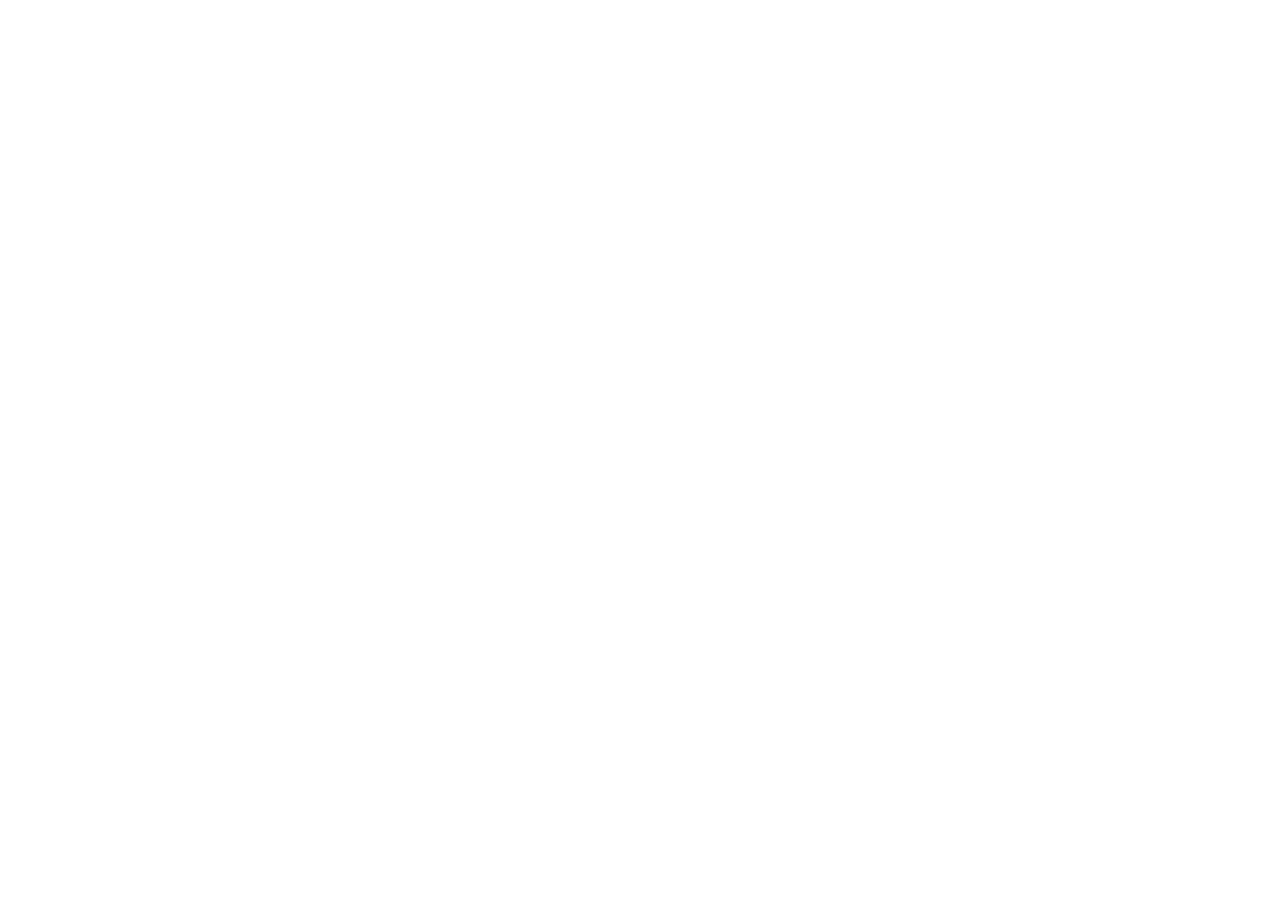
==== index.html @ 95b71cb9 "图标" ====
<!DOCTYPE html>
<html lang="en">
<head>
    <meta charset="UTF-8">
    <meta name="viewport" content="width=device-width, initial-scale=1.0">
    <meta http-equiv="X-UA-Compatible" content="ie=edge">
    <title>myPersonalWebsite</title>
    <link rel="shortcut icon" href="img/logo.png" type="image/x-icon">
</head>
<body>
    <div id="wrapper">
        <div class="header">

        </div>
        <div class="content">

        </div>
    </div>
</body>
</html>
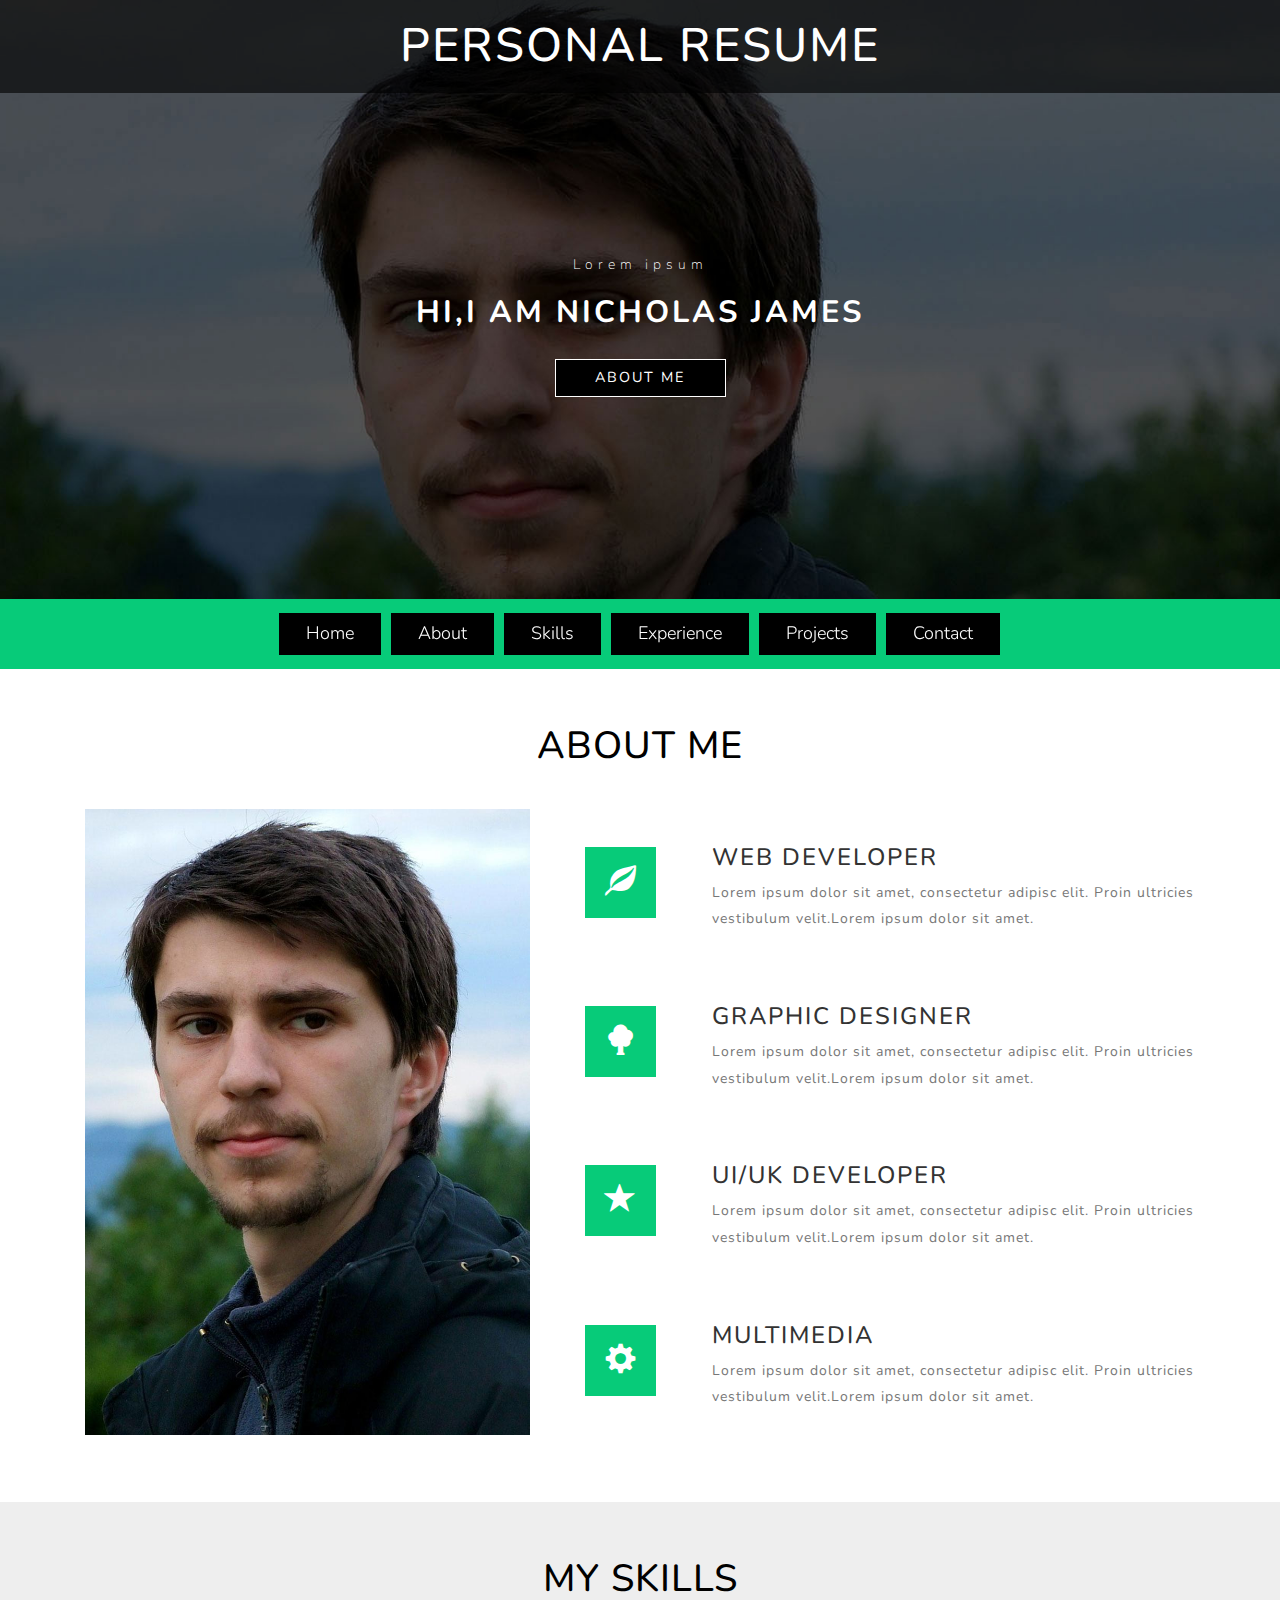
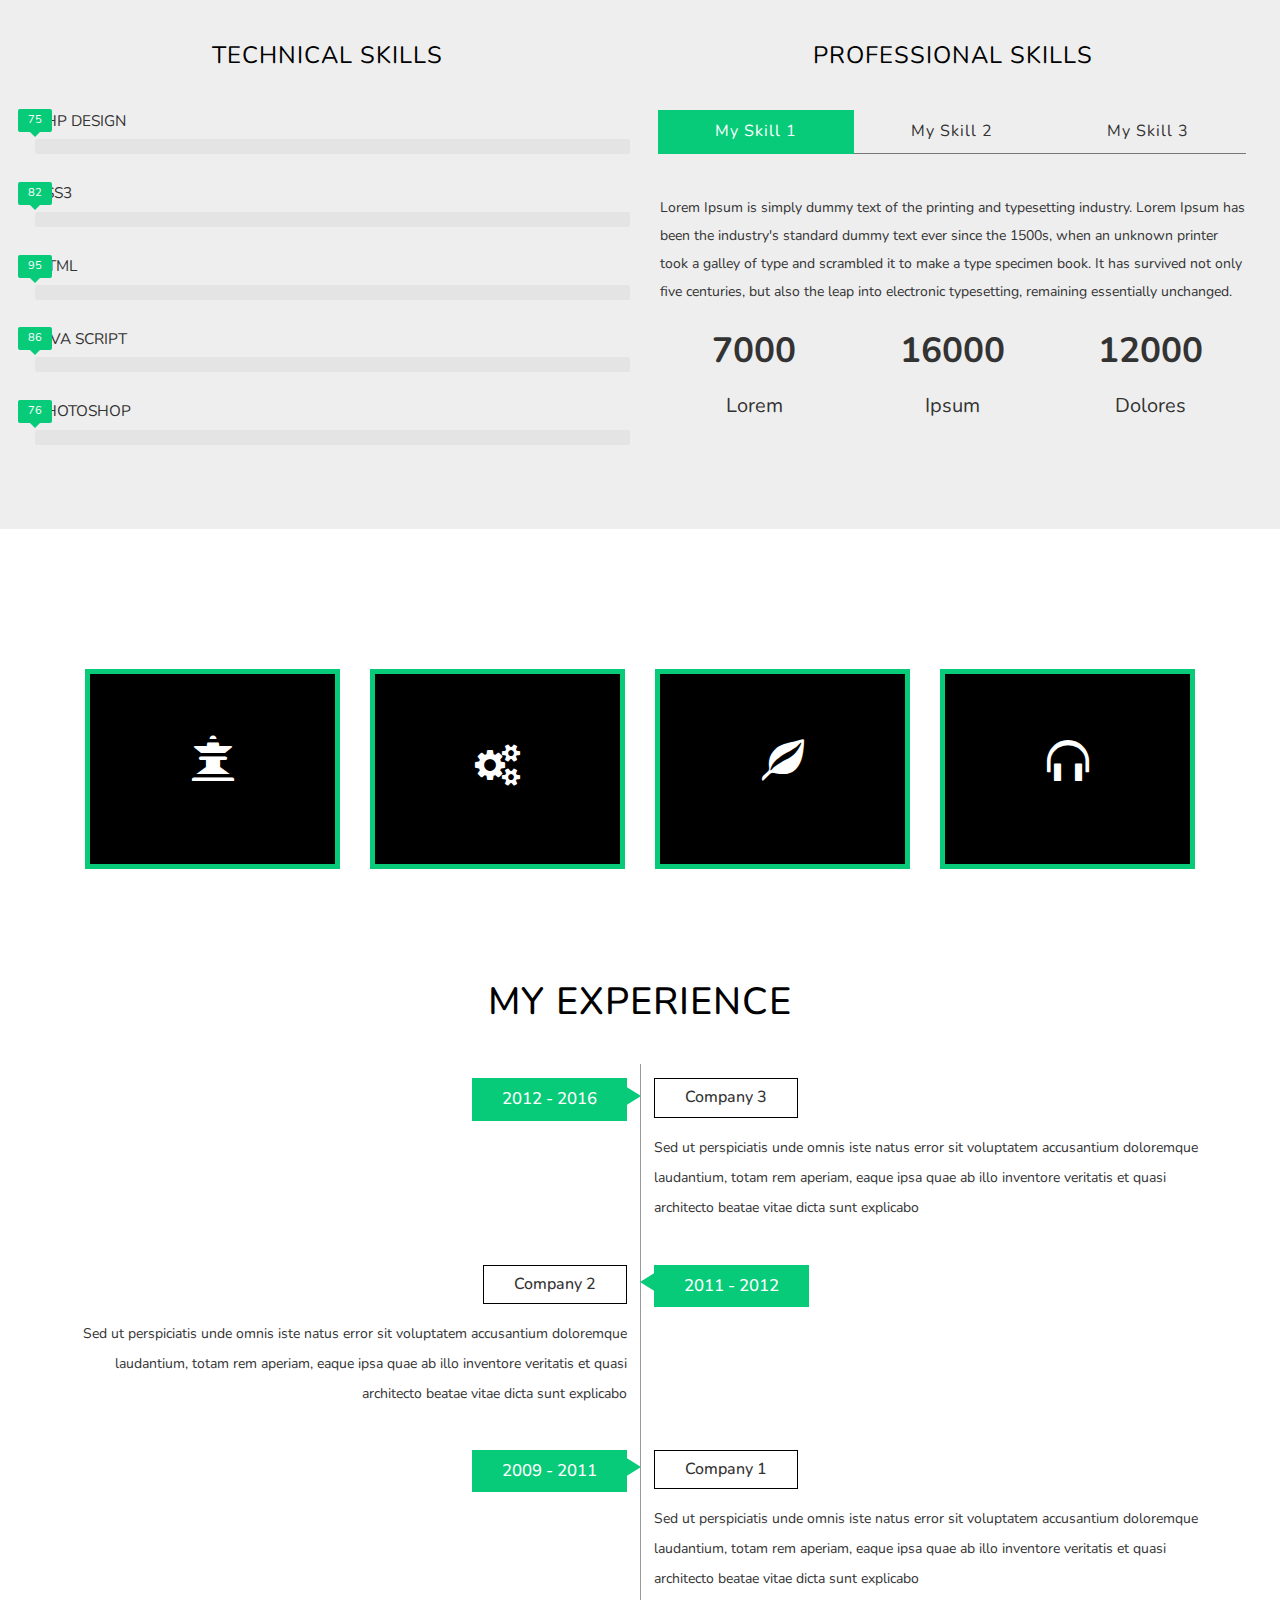
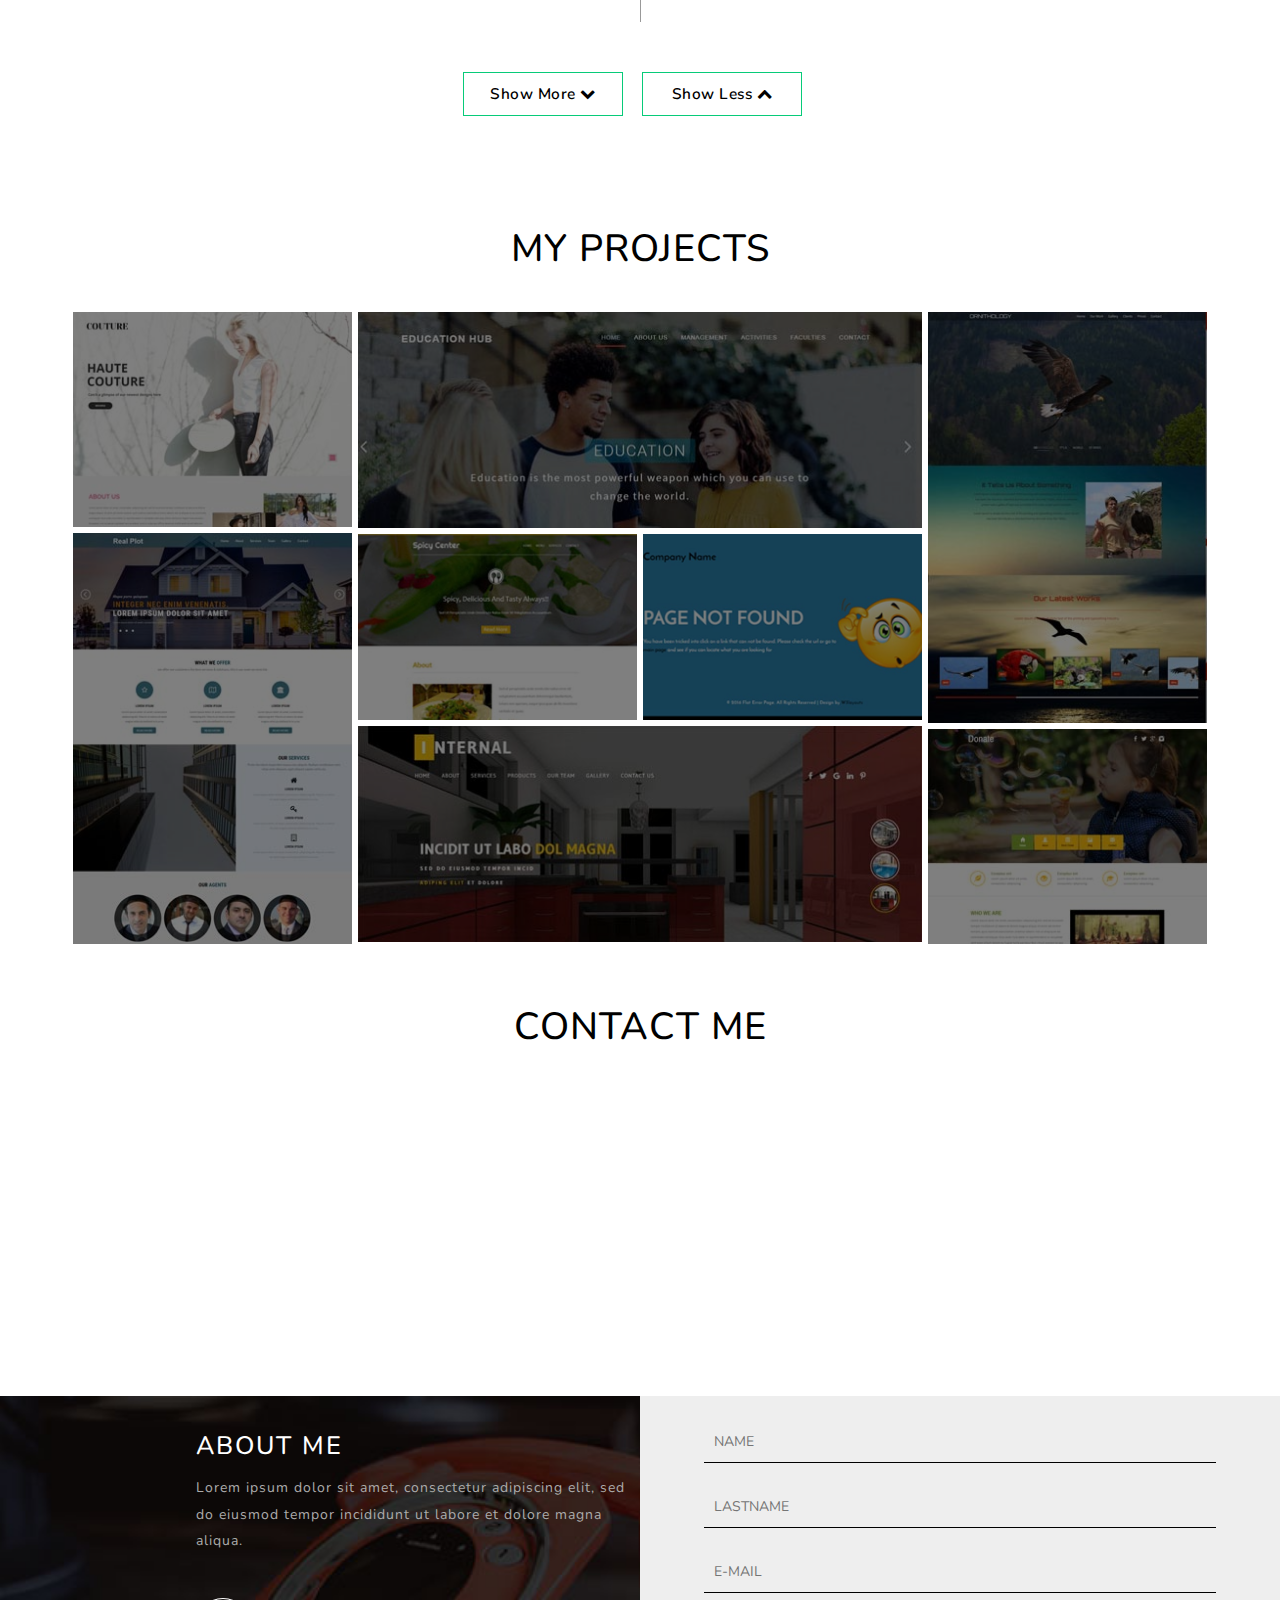
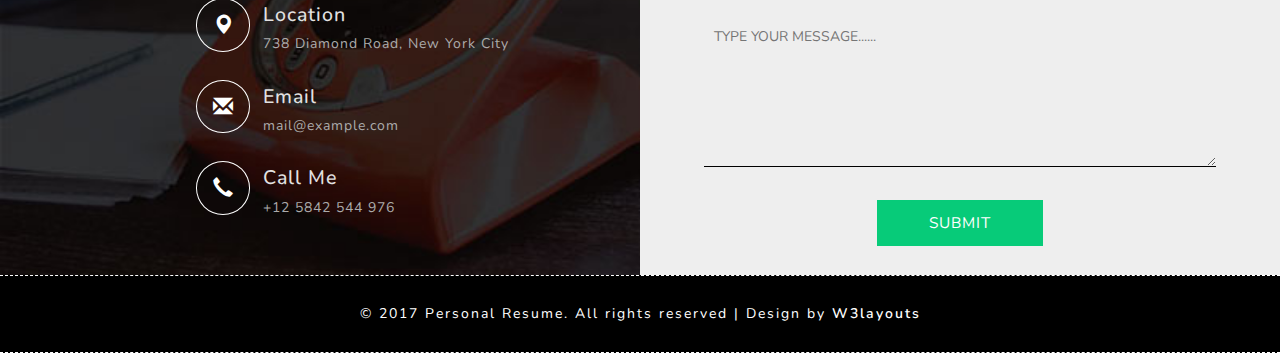
==== commit 74f74f30: "模板" ====
--- a/index.html
+++ b/index.html
@@ -1,20 +1,617 @@
-<!DOCTYPE html>
-<html lang="en">
-<head>
-    <meta charset="UTF-8">
-    <meta name="viewport" content="width=device-width, initial-scale=1.0">
-    <meta http-equiv="X-UA-Compatible" content="ie=edge">
-    <title>myPersonalWebsite</title>
-    <link rel="shortcut icon" href="img/logo.png" type="image/x-icon">
-</head>
-<body>
-    <div id="wrapper">
-        <div class="header">
-
-        </div>
-        <div class="content">
-
-        </div>
-    </div>
-</body>
-</html>
+<!--
+Author: W3layouts
+Author URL: http://w3layouts.com
+License: Creative Commons Attribution 3.0 Unported
+License URL: http://creativecommons.org/licenses/by/3.0/
+-->
+
+<!DOCTYPE html>
+<html lang="en">
+<head>
+
+<title>Personal Resume a Personal Category Bootstrap Responsive Website Template | Home :: w3layouts</title>
+
+<!-- meta-tags -->
+<meta name="viewport" content="width=device-width, initial-scale=1">
+<meta http-equiv="Content-Type" content="text/html; charset=utf-8" />
+<meta name="keywords" content="Personal Resume a Responsive Web Template, Bootstrap Web Templates, Flat Web Templates, Android Compatible Web Template, Smartphone Compatible Web Template, Free Web Designs for Nokia, Samsung, LG, Sony Ericsson, Motorola Web Design" />
+<script type="application/x-javascript"> addEventListener("load", function() { setTimeout(hideURLbar, 0); }, false); function hideURLbar(){ window.scrollTo(0,1); } </script>
+<!-- //meta-tags -->
+
+<!-- Custom-Files -->
+<link rel="stylesheet" href="css/bootstrap.css"> <!-- Bootstrap-Core-CSS -->
+<link rel="stylesheet" href="css/style.css" type="text/css" media="all" /> <!-- Style-CSS --> 
+<link href="css/font-awesome.css" rel="stylesheet"> <!-- Font-Awesome-Icons-CSS -->	
+<link rel="stylesheet" href="css/swipebox.css"> <!-- For-Gallery-Swipebox-CSS -->
+<!-- //Custom-Files -->
+
+<!-- Web-Fonts -->
+<link href="//fonts.googleapis.com/css?family=Nunito:300,400,700" rel="stylesheet">
+<!-- //Web-Fonts -->
+
+</head>
+<body>
+
+	<!-- Header -->
+	<div class="banner-agile">
+		<div class="logo-w3layouts">
+			<h1><a href="index.html">Personal Resume</a></h1>
+		</div>	
+		<div class="container">
+			<div class="banner-info-w3l">
+				<h3>Lorem ipsum</h3>
+				<h2>Hi,I am Nicholas James</h2>
+				<h4><a class="scroll" href="#about">About Me</a></h4>
+			</div>
+		</div>
+	</div>
+	<div class="nav-agile">
+		<div class="container">
+			<!-- Navigation -->
+			<nav class="navbar navbar-default">
+				<!-- Brand and toggle get grouped for better mobile display -->
+				<div class="navbar-header">
+					<button type="button" class="navbar-toggle collapsed" data-toggle="collapse" data-target="#bs-example-navbar-collapse-1" aria-expanded="false">
+						<span class="sr-only">Toggle navigation</span>
+						<span class="icon-bar"></span>
+						<span class="icon-bar"></span>
+						<span class="icon-bar"></span>
+					</button>
+				</div>
+					<!-- Collect the nav links, forms, and other content for toggling -->
+					<div class="collapse navbar-collapse" id="bs-example-navbar-collapse-1">
+						<ul class="nav navbar-nav navbar-right margin-top cl-effect-2">
+							<li><a class="scroll2" href="index.html"><span data-hover="Home">Home</span></a></li>
+							<li><a class="scroll" href="#about"><span data-hover="About">About</span></a></li>
+							<li><a class="scroll" href="#skills"><span data-hover="Skills">Skills</span></a></li>
+							<li><a class="scroll" href="#experience"><span data-hover="Experience">Experience</span></a></li>
+							<li><a class="scroll" href="#portfolio"><span data-hover="Projects">Projects</span></a></li>
+							<li><a class="scroll" href="#contact"><span data-hover="Contact">Contact</span></a></li>
+						</ul>
+						<div class="clearfix"></div>
+					</div><!-- /.navbar-collapse -->
+					<div class="clearfix"></div>
+			</nav>
+		</div>
+	</div>
+	<!-- //Navigation -->
+<!-- //Header -->
+	
+<!-- main-section-starts-here -->
+	<!-- About-starts-here -->
+	<div class="about" id="about">
+		<div class="container">
+			<h3 class="w3l_head">About Me</h3>
+			<div class="w3l-grids-about">
+				<div class="col-md-5 w3ls-ab-right">
+					<div class="agile-about-right-img">
+						<img src="images/ab.jpg" alt="">
+					</div>
+				</div>
+				<div class="col-md-7 w3ls-agile-left">
+					<div class="w3ls-agile-left-info">
+						<div class="wel-left animated wow fadeInLeft" data-wow-delay=".5s">
+							<div class="icon-w3l">
+								<i class="hovicon effect-2 sub-a"><span class="glyphicon glyphicon-leaf" aria-hidden="true"></span></i>
+							</div>
+							<div class="text-w3l">
+								<h4>WEB DEVELOPER</h4>
+								<p>Lorem ipsum dolor sit amet, consectetur adipisc elit. Proin ultricies vestibulum velit.Lorem ipsum dolor sit amet.</p>
+							</div>
+							<div class="clearfix"> </div>
+						</div>
+					</div>
+					<div class="w3ls-agile-left-info">
+						<div class="wel-left animated wow fadeInLeft" data-wow-delay=".5s">
+							<div class="icon-w3l">
+								<i class="hovicon effect-2 sub-a"><span class="glyphicon glyphicon-tree-deciduous" aria-hidden="true"></span></i>
+							</div>							
+							<div class="text-w3l">
+								<h4>GRAPHIC DESIGNER</h4>
+								<p>Lorem ipsum dolor sit amet, consectetur adipisc elit. Proin ultricies vestibulum velit.Lorem ipsum dolor sit amet.</p>
+							</div>
+							<div class="clearfix"> </div>
+						</div>
+					</div>
+					<div class="w3ls-agile-left-info">
+						<div class="wel-left animated wow fadeInLeft" data-wow-delay=".5s">
+							<div class="icon-w3l">
+								<i class="hovicon effect-2 sub-a"><span class="glyphicon glyphicon-star" aria-hidden="true"></span></i>
+							</div>
+							<div class="text-w3l">
+								<h4>UI/UK DEVELOPER</h4>
+								<p>Lorem ipsum dolor sit amet, consectetur adipisc elit. Proin ultricies vestibulum velit.Lorem ipsum dolor sit amet.</p>
+							</div>
+							<div class="clearfix"> </div>
+						</div>
+					</div>
+					<div class="w3ls-agile-left-info">
+						<div class="wel-left animated wow fadeInLeft" data-wow-delay=".5s">
+							<div class="icon-w3l">
+								<i class="hovicon effect-2 sub-a"><span class="glyphicon glyphicon-cog" aria-hidden="true"></span></i>
+							</div>
+							<div class="text-w3l">
+								<h4>MULTIMEDIA</h4>
+								<p>Lorem ipsum dolor sit amet, consectetur adipisc elit. Proin ultricies vestibulum velit.Lorem ipsum dolor sit amet.</p>
+							</div>
+							<div class="clearfix"> </div>
+						</div>
+					</div>
+				</div>
+				<div class="clearfix"> </div>
+			</div>
+		</div>
+	</div>
+	<!-- //About-ends-here -->
+	
+	
+	<!--Skills-starts-here -->
+	<div class="wthreeskills" id="skills">
+		<div class="container-fluid">
+			<h3>MY SKILLS</h3>
+
+			<div class="wthreeskills-grids">
+				<div class="col-md-6 wthreeskills-grid wthreeskills-grid-2">
+					<h4>TECHNICAL SKILLS</h4>
+
+					<div class="bar_group">
+						<div class='bar_group__bar thin' label='PHP DESIGN' show_values='true' tooltip='true' value='75'></div>
+						<div class='bar_group__bar thin' label='CSS3' show_values='true' tooltip='true' value='82'></div>
+						<div class='bar_group__bar thin' label='HTML' show_values='true' tooltip='true' value='95'></div>
+						<div class='bar_group__bar thin' label='JAVA SCRIPT' show_values='true' tooltip='true' value='86'></div>
+						<div class='bar_group__bar thin' label='PHOTOSHOP' show_values='true' tooltip='true' value='76'></div>
+					</div>
+
+				</div>
+				<div class="col-md-6 wthreeskills-grid wthreeskills-grid-1">
+					<h4>PROFESSIONAL SKILLS</h4>
+
+					<!-- Tabs -->
+					<div class="tabs">
+						<div class="sap_tabs">
+							<div id="horizontalTab" style="display: block; width: 100%; margin: 0px;">
+								<ul class="resp-tabs-list">
+									<li class="resp-tab-item"><span>My Skill 1</span></li>
+									<li class="resp-tab-item"><span>My Skill 2</span></li>
+									<li class="resp-tab-item"><span>My Skill 3</span></li>
+								</ul>
+
+								<div class="resp-tabs-container">
+									<div class="tab-1 resp-tab-content">
+										<p>Lorem Ipsum is simply dummy text of the printing and typesetting industry. Lorem Ipsum has been the industry's standard dummy text ever since the 1500s, when an unknown printer took a galley of type and scrambled it to make a type specimen book. It has survived not only five centuries, but also the leap into electronic typesetting, remaining essentially unchanged.</p>
+										<div class="w3lsstatsaits-info">
+											<div class="col-md-4 w3lsstatsaits-grid w3lsstatsaits-grid-1">
+												<div class="w3lsstatsaitsstats counter" data-slno='1' data-min='0' data-max='9000' data-delay='.5' data-increment=4>7000</div>
+												<p>Lorem</p>
+											</div>
+											<div class="col-md-4 w3lsstatsaits-grid w3lsstatsaits-grid-2">
+												<div class="w3lsstatsaitsstats counter" data-slno='1' data-min='0' data-max='17000' data-delay='8' data-increment="1">16000</div>
+												<p>Ipsum</p>
+											</div>
+											<div class="col-md-4 w3lsstatsaits-grid w3lsstatsaits-grid-3">
+												<div class="w3lsstatsaitsstats counter" data-slno='1' data-min='0' data-max='12000' data-delay='.5' data-increment="11">12000</div>
+												<p>Dolores</p>
+											</div>
+											<div class="clearfix"></div>
+										</div>
+									</div>
+									<div class="tab-2 resp-tab-content">
+										<p>Contrary to popular belief, Lorem Ipsum is not simply random text. It has roots in a piece of classical Latin literature from 45 BC, making it over 2000 years old. Richard McClintock, a Latin professor at Hampden-Sydney College in Virginia, looked up one of the more obscure Latin words, consectetur, from a Lorem Ipsum passage, and going through the cites of the word.</p>
+										<div class="w3lsstatsaits-info">
+											<div class="col-md-4 w3lsstatsaits-grid w3lsstatsaits-grid-1">
+												<div class="w3lsstatsaitsstats counter" data-slno='1' data-min='0' data-max='9000' data-delay='.5' data-increment=4>16000</div>
+												<p>Sitamet</p>
+											</div>
+											<div class="col-md-4 w3lsstatsaits-grid w3lsstatsaits-grid-2">
+												<div class="w3lsstatsaitsstats counter" data-slno='1' data-min='0' data-max='17000' data-delay='8' data-increment="1">10000</div>
+												<p>Consect</p>
+											</div>
+											<div class="col-md-4 w3lsstatsaits-grid w3lsstatsaits-grid-3">
+												<div class="w3lsstatsaitsstats counter" data-slno='1' data-min='0' data-max='12000' data-delay='.5' data-increment="11">12000</div>
+												<p>Teturs</p>
+											</div>
+											<div class="clearfix"></div>
+										</div>
+									</div>
+									<div class="tab-3 resp-tab-content">
+										<p>It is a long established fact that a reader will be distracted by the readable content of a page when looking at its layout. The point of using Lorem Ipsum is that it has a more-or-less normal distribution of letters, as opposed to using 'Content here, content here', making it look like readable English. Many desktop publishing packages and web page editors now use.</p>
+										<div class="w3lsstatsaits-info">
+											<div class="col-md-4 w3lsstatsaits-grid w3lsstatsaits-grid-1">
+												<div class="w3lsstatsaitsstats counter" data-slno='1' data-min='0' data-max='9000' data-delay='.5' data-increment=4>8000</div>
+												<p>Adipisce</p>
+											</div>
+											<div class="col-md-4 w3lsstatsaits-grid w3lsstatsaits-grid-2">
+												<div class="w3lsstatsaitsstats counter" data-slno='1' data-min='0' data-max='17000' data-delay='8' data-increment="1">7000</div>
+												<p>Elitsed</p>
+											</div>
+											<div class="col-md-4 w3lsstatsaits-grid w3lsstatsaits-grid-3">
+												<div class="w3lsstatsaitsstats counter" data-slno='1' data-min='0' data-max='12000' data-delay='.5' data-increment="11">1400</div>
+												<p>Eiusmod</p>
+											</div>
+											<div class="clearfix"></div>
+										</div>
+									</div>
+								</div>
+							</div>
+						</div>
+					</div>
+					<!-- //Tabs -->
+				</div>
+				<div class="clearfix"></div>
+			</div>
+
+		</div>
+	</div>
+	<!-- //Skills-ends-here -->
+	
+	<!-- services-starts-here -->
+	<div class="services" id="service"> 
+		<div class="container">	 
+			<h3 class="agileits-title">MY INTERESTS</h3>
+			<div class="services-w3ls-row">
+				<div class="col-md-3 services-grids">
+					<div class="w3agile-servs-img">
+						<div class="icon-holder">
+							<span class="glyphicon glyphicon-queen" aria-hidden="true"></span>
+						</div>
+						<h4 class="mission">Sports </h4>
+						<p class="description">Scelerisque Praesent</p>
+					</div>
+				</div>
+				<div class="col-md-3 services-grids">
+					<div class="w3agile-servs-img">
+						<div class="icon-holder">
+							<span class="fa fa-gears icon" aria-hidden="true"></span>
+						</div>
+						<h4 class="mission">Article</h4>
+						<p class="description">Scelerisque Praesent</p>
+					</div>
+				</div>
+				<div class="col-md-3 services-grids">
+					<div class="w3agile-servs-img">
+						<div class="icon-holder">
+							<span class="glyphicon glyphicon-leaf" aria-hidden="true"></span>
+						</div>
+						<h4 class="mission">Web Design</h4>
+						<p class="description">Scelerisque Praesent</p>
+					</div>
+				</div> 
+				<div class="col-md-3 services-grids">
+					<div class="w3agile-servs-img">
+						<div class="icon-holder">
+							<span class="glyphicon glyphicon-headphones" aria-hidden="true"></span>
+						</div>
+						<h4 class="mission">Music</h4>
+						<p class="description">Scelerisque Praesent</p>
+					</div>
+				</div> 	
+				<div class="clearfix"> </div>
+			</div>	 			
+		</div>	 			
+	</div>			
+	<!-- //services-ends-here -->
+	
+	<!-- Experience-starts-here -->
+	<div class="aitsresumewthree" id="experience">
+		<div class="container">
+			<div class="aitsresumewthree-tag">
+				<h3 class="title">MY EXPERIENCE</h3>
+			</div>
+			<div class="load_more">
+				<ul id="myList">
+					<li class="aitsaitsresumewthreeli-1">
+						<div class="l_g">
+							<div class="l_g_r g_r">
+								<div class="work">
+									<div class="work-info"> 
+										<div class="col-md-6 work-grid work-left"> 
+											<h4>2012 - 2016</h4>
+										</div>
+										<div class="col-md-6 work-grid work-right"> 
+											<h5>Company 3</h5>
+											<p>Sed ut perspiciatis unde omnis iste natus error sit voluptatem accusantium doloremque laudantium, totam rem aperiam, eaque ipsa quae ab illo inventore veritatis et quasi architecto beatae vitae dicta sunt explicabo </p>
+										</div>
+										<div class="clearfix"> </div>
+									</div>
+									<div class="work-info"> 
+										<div class="col-md-6 work-grid work-right work-right2"> 
+											<h4>2011 - 2012</h4>
+										</div>
+										<div class="col-md-6 work-grid work-left work-left2"> 
+											<h5>Company 2</h5>
+											<p>Sed ut perspiciatis unde omnis iste natus error sit voluptatem accusantium doloremque laudantium, totam rem aperiam, eaque ipsa quae ab illo inventore veritatis et quasi architecto beatae vitae dicta sunt explicabo </p>
+										</div>
+										<div class="clearfix"> </div>
+									</div>
+									<div class="work-info"> 
+										<div class="col-md-6 work-grid work-left"> 
+											<h4>2009 - 2011</h4>
+										</div>
+										<div class="col-md-6 work-grid work-right"> 
+											<h5 class="comp">Company 1</h5>
+											<p>Sed ut perspiciatis unde omnis iste natus error sit voluptatem accusantium doloremque laudantium, totam rem aperiam, eaque ipsa quae ab illo inventore veritatis et quasi architecto beatae vitae dicta sunt explicabo </p>
+										</div>
+										<div class="clearfix"> </div>
+									</div>
+								</div>
+							</div>
+						</div>
+					</li>
+					<li>
+						<div class="l_g">
+							<div class="l_g_r g_r">
+								<div class="work">
+									<h4 class="title title2">EDUCATION</h4>
+									<div class="work-info"> 
+										<div class="col-md-6 work-grid work-left"> 
+											<h4>2007-2009</h4>
+										</div>
+										<div class="col-md-6 work-grid work-right"> 
+											<h5 class="univ">Post Graduate</h5>
+											<p>Sed ut perspiciatis unde omnis iste natus error sit voluptatem accusantium doloremque laudantium, totam rem aperiam, eaque ipsa quae ab illo inventore veritatis et quasi architecto beatae vitae dicta sunt explicabo </p>
+										</div>
+										<div class="clearfix"> </div>
+									</div>
+									<div class="work-info"> 
+										<div class="col-md-6 work-grid work-right work-right2"> 
+											<h4>2003-2007</h4>
+										</div>
+										<div class="col-md-6 work-grid work-left work-left2"> 
+											<h5>Graduate</h5>
+											<p>Sed ut perspiciatis unde omnis iste natus error sit voluptatem accusantium doloremque laudantium, totam rem aperiam, eaque ipsa quae ab illo inventore veritatis et quasi architecto beatae vitae dicta sunt explicabo </p>
+										</div>
+										<div class="clearfix"> </div>
+									</div>
+									<div class="work-info"> 
+										<div class="col-md-6 work-grid work-left"> 
+											<h4>1994-2003</h4>
+										</div>
+										<div class="col-md-6 work-grid work-right"> 
+											<h5 class="sch">School</h5>
+											<p>Sed ut perspiciatis unde omnis iste natus error sit voluptatem accusantium doloremque laudantium, totam rem aperiam, eaque ipsa quae ab illo inventore veritatis et quasi architecto beatae vitae dicta sunt explicabo </p>
+										</div>
+										<div class="clearfix"> </div>
+									</div>
+								</div>
+							</div>
+						</div>
+					</li>
+				</ul>
+				<div class="wow fadeInUp" id="loadMore">Show More <i class="fa fa-chevron-down" aria-hidden="true"></i></div>
+				<div class="wow fadeInDown" id="showLess">Show Less <i class="fa fa-chevron-up" aria-hidden="true"></i></div>
+			</div>
+		</div>
+	</div>
+	<!-- //Experience-ends-here -->
+	
+	<!-- Portfolio-starts-here -->
+	<div id="portfolio" class="portfolio">
+		<div class="container">
+			<h3 class="agile-title">My Projects</h3>
+			<div class="gallery_gds">
+				<div class="filtr-container">
+					<div class="col-md-3 filtr-item" data-category="1, 4" data-sort="Busy streets">
+						<div class="agileits-img">
+							<a href="images/g55.jpg" class="swipebox" title="My Project">
+								<img src="images/g5.jpg" alt="" class="img-responsive img-style row2" /> 
+							</a> 
+						</div>
+						<div class="agileits-img">
+							<a href="images/g33.jpg" class="swipebox" title="My Project">
+								<img src="images/g3.jpg" alt="" class="img-responsive img-style row2" /> 
+							</a> 
+						</div>
+					</div>
+					<div class="col-md-6 filtr-item" data-category="2, 3" data-sort="Luminous night">
+						<a href="images/g11.jpg" class="swipebox" title="My Project">
+							<img src="images/g1.jpg" alt="" class="img-responsive img-style row2" />
+						</a>	
+						<div class="col-md-6 agileits-img g2">
+							<a href="images/g88.jpg" class="swipebox" title="My Project">
+								<img src="images/pro8.jpg" alt="" class="img-responsive img-style row2" />
+							</a>	
+						</div>
+						<div class="col-md-6 agileits-img g4">
+							<a href="images/g77.jpg" class="swipebox" title="My Project">
+								<img src="images/pro6.jpg" alt="" class="img-responsive img-style row2" />
+							</a>	
+						</div>
+						<div class="clearfix"> </div>
+						<a href="images/g22.jpg" class="swipebox" title="My Project">
+							<img src="images/g2.jpg" alt="" class="img-responsive img-style row2" />
+						</a>
+					</div>
+					<div class="col-md-3 filtr-item" data-category="1, 4" data-sort="Busy streets">
+						<div class="agileits-img">
+							<a href="images/g44.jpg" class="swipebox" title="My Project">
+								<img src="images/g4.jpg" alt="" class="img-responsive img-style row2" /> 
+							</a> 
+						</div>
+						<div class="agileits-img">
+							<a href="images/g66.jpg" class="swipebox" title="My Project">
+								<img src="images/g6.jpg" alt="" class="img-responsive img-style row2" /> 
+							</a> 
+						</div>
+					</div>
+				   <div class="clearfix"> </div>
+				</div>
+			</div>
+		</div>  
+	</div>    
+	<!-- Portfolio-ends-here -->
+	
+	<!-- contact-starts-here -->
+	<div class="contact" id="contact">	
+		<h3 class="agile-contact"> Contact Me</h3>
+		<div class="contact-agile">
+			<div class="map">
+				<iframe src="https://www.google.com/maps/embed?pb=!1m18!1m12!1m3!1d387142.84008838347!2d-74.25818880297903!3d40.705831640339994!2m3!1f0!2f0!3f0!3m2!1i1024!2i768!4f13.1!3m3!1m2!1s0x89c24fa5d33f083b%3A0xc80b8f06e177fe62!2sNew+York%2C+NY%2C+USA!5e0!3m2!1sen!2sin!4v1465278069158"> </iframe>
+			</div>
+			<div class="contact-left-agile">
+				<h4>About Me</h4>
+				<p>Lorem ipsum dolor sit amet, consectetur adipiscing elit, sed do eiusmod tempor incididunt ut labore et dolore magna aliqua.</p>
+				<div class="add-w3ls-main">
+						<span class="glyphicon glyphicon-map-marker" aria-hidden="true"></span>
+					<div class="add-w3ls2">
+						<h5>Location</h5>
+						<p>738 Diamond Road, New York City</p>
+					</div>
+					<div class="clearfix"> </div>
+				</div>
+				<div class="add-w3ls-main">	
+						<span class="glyphicon glyphicon-envelope" aria-hidden="true"></span>
+					<div class="add-w3ls2">
+						<h5>Email</h5>
+						<p><a href="mailto:info@example.com">mail@example.com</a></p>
+					</div>
+					<div class="clearfix"> </div>
+				</div>
+				<div class="add-w3ls-main">	
+						<span class="glyphicon glyphicon-earphone" aria-hidden="true"></span> 
+					<div class="add-w3ls2">
+						<h5>Call Me</h5>
+						<p>+12 5842 544 976</p>
+					</div>
+					<div class="clearfix"> </div>
+				</div>
+			</div>    
+			<div class="contact-right-w3l">
+				<div class="contact-form">
+					<form action="#" method="post">
+						<input placeholder="NAME" name="Name" type="text" required="" />
+						<input placeholder="LASTNAME" name="Name" type="text" required="" />
+						<input placeholder="E-MAIL" name="Email" type="email" required="" />
+						<textarea placeholder="TYPE YOUR MESSAGE......" required=""></textarea>
+						<input type="submit" value="Submit" name="login">
+					</form>
+				</div> 
+			</div> 
+			<div class="clearfix"> </div>
+		</div>  
+	</div>  		
+	<!-- //contact-ends-here -->
+		
+	<!-- copyright-starts-here -->
+	<div class="copy-section">
+		<div class="container">
+			<div class="footer-top">
+				<p>© 2017 Personal Resume. All rights reserved | Design by <a href="http://w3layouts.com">W3layouts</a></p>
+			</div>
+		</div>
+	</div>
+	<!-- copyright-ends-here -->
+	<!-- //main-section-ends-here -->
+
+	
+	<!-- Custom-JavaScript-Files -->
+
+		<script type="text/javascript" src="js/jquery-2.1.4.min.js"></script> <!-- Default-JavaScript-File -->
+		<script type="text/javascript" src="js/bootstrap.js"></script> <!-- Necessary-JavaScript-File-For-Bootstrap --> 
+	
+		<!-- for-projects -->
+			<!-- swipe box js -->
+			<script src="js/jquery.swipebox.min.js"></script> 
+			<script type="text/javascript">
+					jQuery(function($) {
+						$(".swipebox").swipebox();
+					});
+			</script>
+			<!-- //swipe box js --> 
+			
+			<script src="js/jquery.adipoli.min.js" type="text/javascript"></script>
+			<script type="text/javascript"> 
+				$(function(){ 
+					$('.row2').adipoli({
+						'startEffect' : 'overlay',
+						'hoverEffect' : 'sliceDown'
+					}); 
+				});
+				
+			</script>
+		<!-- //for-projects -->
+		
+		<!-- Horizontal-Tabs-JavaScript -->
+			<script src="js/easyResponsiveTabs.js" type="text/javascript"></script>
+			<script type="text/javascript">
+				$(document).ready(function () {
+					$('#horizontalTab').easyResponsiveTabs({
+						type: 'default',
+						width: 'auto',
+						fit: true,
+					});
+				});
+			</script>
+		<!-- Horizontal-Tabs-JavaScript -->
+
+		<!-- Stats-Number-Scroller-Animation-JavaScript -->
+			<script src="js/waypoints.min.js"></script> 
+			<script src="js/counterup.min.js"></script> 
+			<script>
+				jQuery(document).ready(function( $ ) {
+					$('.counter').counterUp({
+						delay: 10,
+						time: 1000,
+					});
+				});
+			</script>
+		<!-- //Stats-Number-Scroller-Animation-JavaScript -->
+
+		<!-- Progressive-Bars-JavaScript -->
+			<script src="js/bars.js"></script>
+		<!-- //Progressive-Bars-JavaScript -->
+
+		<!-- for-experience -->
+			<!-- Show-More-JavaScript -->
+			<script>
+				$(document).ready(function () {
+					size_li = $("#myList li").size();
+					x=1;
+					$('#myList li:lt('+x+')').show();
+					$('#loadMore').click(function () {
+						x= (x+1 <= size_li) ? x+1 : size_li;
+						$('#myList li:lt('+x+')').show();
+					});
+					$('#showLess').click(function () {
+						x=(x-1<0) ? 1 : x-1;
+						$('#myList li').not(':lt('+x+')').hide();
+					});
+				});
+			</script>
+			<!-- //Show-More-JavaScript -->
+		<!-- //for-experience -->
+	
+		<!-- start-smoth-scrolling -->
+			<script type="text/javascript" src="js/move-top.js"></script>
+			<script type="text/javascript" src="js/easing.js"></script>
+			<script type="text/javascript">
+				jQuery(document).ready(function($) {
+					$(".scroll").click(function(event){		
+						event.preventDefault();
+						$('html,body').animate({scrollTop:$(this.hash).offset().top},1000);
+					});
+				});
+			</script>
+		<!-- start-smoth-scrolling -->
+		<!-- here stars scrolling icon -->
+	<script type="text/javascript">
+		$(document).ready(function() {
+			/*
+				var defaults = {
+				containerID: 'toTop', // fading element id
+				containerHoverID: 'toTopHover', // fading element hover id
+				scrollSpeed: 1200,
+				easingType: 'linear' 
+				};
+			*/
+								
+			$().UItoTop({ easingType: 'easeOutQuart' });
+								
+			});
+	</script>
+<!-- //here ends scrolling icon -->
+
+	
+<!-- //Custom-JavaScript-Files -->
+
+</body>
+</html>--- a/css/style.css
+++ b/css/style.css
@@ -0,0 +1,2199 @@
+/*--
+Author: W3layouts
+Author URL: http://w3layouts.com
+License: Creative Commons Attribution 3.0 Unported
+License URL: http://creativecommons.org/licenses/by/3.0/
+--*/
+
+/*-- Reset Code --*/
+body {
+	padding:0;
+	margin:0;
+	background:#FFF;
+	font-family: 'Nunito', sans-serif;
+}
+body a {
+	transition:0.5s all;
+	-webkit-transition:0.5s all;
+	-moz-transition:0.5s all;
+	-o-transition:0.5s all;
+	-ms-transition:0.5s all;
+	text-decoration: none;
+}
+body a:hover {
+	text-decoration: none;
+}
+body a:focus, a:hover {
+	text-decoration: none;
+}
+input[type="button"],input[type="submit"] {
+	transition:0.5s all;
+	-webkit-transition:0.5s all;
+	-moz-transition:0.5s all;
+	-o-transition:0.5s all;
+	-ms-transition:0.5s all;
+}
+h1, h2, h3, h4, h5, h6 {
+	margin: 0;
+	padding: 0;
+	font-family: 'Nunito', sans-serif;
+}
+p {
+	margin:0;
+}
+ul {
+	margin:0;
+	padding:0;
+}
+label {
+	margin:0;
+}
+a:focus, a:hover {
+	text-decoration: none;
+	outline: none
+}
+/*-- //Reset Code --*/
+
+/*-- header-starts-here --*/
+.logo-w3layouts {
+    text-align: center;
+    padding: 1.5em 0;
+    background: rgba(0, 0, 0, 0.62);
+}
+.logo-w3layouts h1 a {
+    color: #fff;
+    text-decoration: none;
+    font-size: 1.5em;
+    font-weight: 500;
+    font-family: 'Nunito', sans-serif;
+    text-transform: uppercase;
+    letter-spacing: 2px;
+}
+.logo-w3layouts h1{
+	margin:0
+}
+.banner-agile {
+	background: url(../images/bg.jpg) no-repeat 0px 0px;
+	background-size: cover;
+	-webkit-background-size: cover;
+	-moz-background-size: cover;
+	-o-background-size: cover;
+	-ms-background-size: cover;
+	min-height:750px;
+}
+.banner-info-w3l  {
+	padding:13em 0 0;
+}
+.scroll, .scroll2 {
+	margin: 0em 0 0;
+	text-align: center;
+	background-color: #000;
+}
+.banner-info-w3l h2 {
+    color: #fff;
+    font-size: 2.5em;
+    text-align: center;
+    margin: 0;
+    font-weight: 700;
+    letter-spacing: 3px;
+    text-transform: uppercase;
+}
+.banner-info-w3l h3 {
+    color: #fff;
+    font-size: 1em;
+    text-align: center;
+    font-weight: 100;
+	letter-spacing: 5px;
+    margin: 2em 0;
+}
+.banner-info-w3l h4 a {
+    color: #fff;
+    font-size: 0.8em;
+    text-align: center;
+    font-weight: 400;
+    display: inherit;
+    text-transform: uppercase;
+    letter-spacing: 2px;
+    border: 1px solid #fff;
+    width: 15%;
+    padding: 0.7em;
+	background: #000;
+    margin: 2em auto;
+	font-family: 'Nunito', sans-serif;
+	transition: 0.5s all;
+	-webkit-transition: 0.5s all;
+	-o-transition: 0.5s all;
+	-moz-transition: 0.5s all;
+	-ms-transition: 0.5s all;
+}
+.banner-info-w3l h4 a:hover {
+    background: #07cb79;
+	transition: 0.5s all;
+	-webkit-transition: 0.5s all;
+	-o-transition: 0.5s all;
+	-moz-transition: 0.5s all;
+	-ms-transition: 0.5s all;
+}
+/*-- header-nav --*/
+.nav-agile {
+    background:#07cb79;
+}
+.navbar-default {
+	background-color:Transparent;
+	border:none;
+	margin: 0;
+	border-radius: 0;
+	text-align: center !important;
+    width: 88%;
+}
+.navbar-header a.navbar-brand {
+	color: #00BFF3;
+	font-family: 'Nunito', sans-serif;
+	font-size: 3em;
+	font-weight: 100;
+	margin-bottom: 0;
+}
+.navbar-header a.navbar-brand:hover {
+	color: #00BFF3;
+	text-decoration:none;
+}
+ul.nav.navbar-nav.navbar-right.margin-top {
+	margin: 1em;
+	padding:0;
+}
+ul.nav.navbar-nav.navbar-right.margin-top li{
+	margin:0px 10px 0px 0px;
+	padding:0px 0px 0px 0px;
+}
+.cl-effect-2 a {
+	-webkit-perspective: 1000px;
+	-moz-perspective: 1000px;
+	perspective: 1000px;
+}
+.navbar-default .navbar-nav>.open>a, .navbar-default .navbar-nav>.open>a:focus, .navbar-default .navbar-nav>.open>a:hover {
+	color: #00BFF3;
+	background-color: #0B0354;
+}
+.nav > li > a {
+    padding: 10px 27px !important;
+}
+span.caret:hover {
+	color: #00BFF3;
+}
+.cl-effect-2 a span {
+	position: relative;
+	display: inline-block;
+	padding: 0;
+	font-size: 20px;
+	font-family: 'Nunito', sans-serif;
+	font-weight: 300;
+	background: none !important;
+	-webkit-transition: -webkit-transform 0.3s;
+	-ms-transition: -webkit-transform 0.3s;
+	-o-transition: -webkit-transform 0.3s;
+	-moz-transition: -moz-transform 0.3s;
+	transition: transform 0.3s;
+	-webkit-transform-origin: 50% 0;
+	-moz-transform-origin: 50% 0;
+	transform-origin: 50% 0;
+	-webkit-transform-style: preserve-3d;
+	-moz-transform-style: preserve-3d;
+	transform-style: preserve-3d;
+	color: #fff;
+}
+.cl-effect-2 a span::before {
+	position: absolute;
+	top: 100%;
+	left: 0;
+	width: 100%;
+	height: 100%;
+	font-size: 20px;
+	font-weight: 300;
+	color: #fff !important;
+	padding: 0;
+	z-index:999;
+	background: none;
+	content: attr(data-hover);
+	-webkit-transition: background 0.3s;
+	-moz-transition: background 0.3s;
+	transition: background 0.3s;
+	-webkit-transform: rotateX(-90deg);
+	-ms-transform: rotateX(-90deg);
+	-o-transform: rotateX(-90deg);
+	-moz-transform: rotateX(-90deg);
+	transform: rotateX(-90deg);
+	-webkit-transform-origin: 50% 0;
+	-o-transform-origin: 50% 0;
+	-ms-transform-origin: 50% 0;
+	-moz-transform-origin: 50% 0;
+	transform-origin: 50% 0;
+}
+.cl-effect-2 a:hover span,
+.cl-effect-2 a:focus span {
+	-webkit-transform: rotateX(90deg) translateY(-22px);
+	-moz-transform: rotateX(90deg) translateY(-22px);
+	-o-transform: rotateX(90deg) translateY(-22px);
+	-ms-transform: rotateX(90deg) translateY(-22px);
+	transform: rotateX(90deg) translateY(-22px);
+	color: #fff;
+}
+
+.csstransforms3d .cl-effect-2 a:hover span::before,
+.csstransforms3d .cl-effect-2 a:focus span::before {
+	background: none;
+	color:#fff !important;
+}
+.navbar-default .navbar-nav > .active > a, .navbar-default .navbar-nav > .active > a:hover, .navbar-default .navbar-nav > .active > a:focus {
+	color: red !important;
+	font-weight: 600;
+	font-size: 50px;
+	z-index:999;
+}
+span.glyphicon.glyphicon-search.edit {
+	color: #fff;
+}
+/*-- header-nav --*/
+/*-- header-ends-here --*/
+
+/*-- About-starts-here --*/
+#about,.services,#portfolio, .wthreeskills, .aitsresumewthree{
+    padding: 4em 0;
+}
+.w3ls-agile-left-info {
+    padding: 1em 0;
+}
+.w3ls-agile-left-info h4, .social-info h4 {
+    font-size: 1.8em;
+    margin: 0;
+    color: #333;
+    text-transform: uppercase;
+    letter-spacing: 2px;
+}
+.w3ls-agile-left-info p {
+    color: #777;
+    font-size: 1em;
+    line-height: 1.9em;
+    letter-spacing: 1px;
+    margin-top: 10px;
+}
+.agile-about-right-img img {
+    width: 100%;
+}
+h3.w3l_head, h3.agileits-title, h3.agile-title, h3.agile-contact, div#wthreeskills h3, .aitsresumewthree-tag h3, .wthreeskills h3{
+    text-align: center;
+    color: #000;
+    font-size: 3em;
+    letter-spacing: 2px;
+    text-transform: uppercase;
+}
+.w3l-grids-about , .services-w3ls-row, .gallery_gds, .contact-agile, .wthreeskills-grids, .bar_group.group_ident-1, .tabs, .load_more.load_more{
+    margin-top: 3em;
+}
+
+/*-- effect --*/
+.hovicon {
+    display: inline-block;
+    font-size: 2.2em;
+    line-height: 71px;
+    cursor: pointer;
+    margin: 27px 28px;
+    width: 65px;
+    height: 65px;
+    text-align: center;
+    position: relative;
+    text-decoration: none;
+    z-index: 1;
+    color: #fff;
+}
+.hovicon:after {
+    position: absolute;
+    width: 100%;
+    height: 100%;
+    content:'';
+    -webkit-box-sizing: content-box;
+    -moz-box-sizing: content-box;
+    box-sizing: content-box;
+}
+.hovicon:before {
+    speak: none;
+    font-size: 48px;
+    line-height: 90px;
+    font-style: normal;
+    font-weight: normal;
+    font-variant: normal;
+    text-transform: none;
+    display: block;
+    -webkit-font-smoothing: antialiased;
+}
+/* Effect 2 */
+ .hovicon.effect-2 {
+    color: #fff;
+	box-shadow:0 0 0 3px #07cb79;
+    -webkit-transition: color 0.3s;
+    -moz-transition: color 0.3s;
+    transition: color 0.3s;
+}
+.hovicon.effect-2:after {
+    top: -2px;
+    left: -2px;
+    padding: 2px;
+    z-index: -1;
+    background:#07cb79;
+    -webkit-transition: -webkit-transform 0.2s, opacity 0.2s;
+    -moz-transition: -moz-transform 0.2s, opacity 0.2s;
+    transition: transform 0.2s, opacity 0.2s;
+}
+/* Effect 2a */
+ .hovicon.effect-2.sub-a:hover, .hovicon.effect-2.sub-a:hover i {
+    color:#eee;
+}
+.hovicon.effect-2.sub-a:hover:after {
+    -webkit-transform: scale(0.85);
+    -moz-transform: scale(0.85);
+    -ms-transform: scale(0.85);
+    transform: scale(0.85);
+}
+/*-- //effect --*/
+
+.icon-w3l {
+    float: left;
+    width: 20%;
+}
+.text-w3l {
+    float: right;
+    width: 76%;
+    padding: 1.5em 0em;
+}
+/*-- //About-ends-here --*/
+
+/*-- Skills-starts-here --*/
+.wthreeskills-grid-2 h4, .wthreeskills-grid-1 h4{
+	color:#000;
+	font-size:1.7em;
+	letter-spacing:1px;
+	font-weight:400;
+	text-align:center;
+}
+.wthreeskills {
+	background-color: #eee;
+}
+/*-- Tabs --*/
+	.sap_tabs {
+		clear: both;
+	}
+
+	.tab_box {
+		background: #fd926d;
+		padding: 2em;
+	}
+
+	.top1 {
+		margin-top: 2%;
+	}
+
+	.resp-tabs-list {
+		list-style: none;
+		text-align: center;
+		width: 99%;
+		margin: 0 auto 5px;
+	}
+
+	.resp-tab-item {
+		cursor: pointer;
+		display: inline-block;
+		margin: 0;
+		outline: none;
+		-webkit-transition: all 0.3s ease-out;
+		-moz-transition: all 0.3s ease-out;
+		-ms-transition: all 0.3s ease-out;
+		-o-transition: all 0.3s ease-out;
+		transition: all 0.3s ease-out;
+		width: 33.3%;
+		float: left;
+		padding: 10px 0;
+		border-bottom: 1px ridge #777;
+	}
+
+	.resp-tab-item span {
+		font-family: 'Nunito', sans-serif;
+		font-size: 16px;
+		letter-spacing: 1px;
+		color: #333;
+	}
+
+	.resp-tab-active {
+		text-shadow: none;
+		background-color: #07cb79;
+		border-bottom: 1px solid #07cb79;
+	}
+
+	.resp-tab-active span {
+		color: #FFF;
+		font-family: 'Nunito', sans-serif;
+	}
+
+	.resp-tabs-container {
+		padding: 0px;
+		clear: left;
+	}
+
+	h2.resp-accordion {
+		cursor: pointer;
+		padding: 5px;
+		display: none;
+	}
+
+	.resp-tab-content {
+		display: none;
+		padding-top: 40px;
+	}
+
+	.resp-content-active, .resp-accordion-active {
+		display: block;
+	}
+
+	.resp-tab-item label{
+		margin-right:8px;
+	}
+
+	.resp-tab-content p {
+		line-height: 2em;
+		font-size: 1em;
+		padding: 0 5px;
+	}
+
+	/*-- //Tabs --*/
+
+	/*-- Number-Scroller --*/
+
+	.w3lsstatsaits-info {
+		text-align: center;
+		margin-top: 20px;
+	}
+
+	.w3lsstatsaitsstats {
+		font-family: 'Nunito', sans-serif;
+		font-size: 35px;
+		font-weight: 700;
+		margin-bottom: 10px;
+	}
+
+	.w3lsstatsaits-info p {
+		font-family: 'Nunito', sans-serif;
+		font-size: 20px;
+	}
+
+	/*-- //Number-Scroller --*/
+
+	/*-- Progress-Bar --*/
+
+	.bar_group {
+		position: relative;
+		z-index: 0;
+		padding: 0 5px;
+	}
+
+	.bar_group__bar.thin::before{
+		display: block;
+		content: '';
+		position: absolute;
+		z-index: -1;
+		width: 100%;
+		height: 15px;
+		-webkit-border-radius: 2px;
+		border-radius: 2px;
+		-moz-border-radius: 2px;
+		background: #E4E4E4;
+	}
+
+	.bar_group__bar.thin {
+		width: 0%;
+		height: 15px;
+		-webkit-border-radius: 2px;
+		border-radius: 2px;
+		-moz-border-radius: 2px;
+		background: #000;
+		margin-bottom: 10px;
+		-webkit-transition: width 1s;
+		transition: width 1s;
+		-moz-transition: width 1s;
+		margin-bottom: 2em !important;
+	}
+
+	.bar_label_max {
+		display: none;
+	}
+
+	.bar_label_min {
+		display: none;
+	}
+
+	.b_tooltip {
+		-webkit-transition: all 1s;
+		transition: all 1s;
+		-moz-transition: all 1s;
+		position: relative;
+		float: left;
+		left: 100%;
+		padding: 4px 10px 7px 10px;
+		background-color:#07cb79;
+		-webkit-transform: translateX(-50%) translateY(-30px);
+		-ms-transform: translateX(-50%) translateY(-30px);
+		transform: translateX(-50%) translateY(-30px);
+		-moz-transform: translateX(-50%) translateY(-30px);
+		-o-transform: translateX(-50%) translateY(-30px);
+		-webkit-border-radius: 2px;
+		border-radius: 2px;
+		-moz-border-radius: 2px;
+		line-height: 11px;
+	}
+
+	.b_tooltip span {
+		color: #fff;
+		font-size: 0.8em;
+	}
+
+	.b_tooltip--tri {
+		width: 0;
+		height: 0;
+		position: absolute;
+		content: '';
+		bottom: -5px;
+		left: 0;
+		right: 0;
+		margin: auto;
+		display: block;
+		border-style: solid;
+		border-width: 5px 5px 0 5px;
+		border-color: #07cb79 transparent transparent transparent;
+	}
+
+	.b_label {
+		margin-bottom: .5em;
+		font-size: 1.1em;
+	}
+
+	/*-- //Progress-Bar --*/
+/*-- //Skills-ends-here --*/
+
+/*-- Services-starts-here --*/
+.services {
+    background: url(../images/ser.jpg)no-repeat center 0px fixed;
+    background-size: cover;
+}
+h3.agileits-title{
+	color:#fff ;
+}
+.w3agile-servs-img {
+    width: 100%;
+    height: 200px;
+    margin: 0px 0;
+    text-align: center;
+    border: 5px solid  #07cb79;
+    -webkit-transition: all 0.3s;
+	-moz-transition: all 0.3s;
+	-o-transition: all 0.3s;
+	-ms-transition: all 0.3s;
+    transition: all 0.3s;
+    background: black;
+}
+.w3agile-servs-img:hover {
+    border-color: #6e2585;
+}
+.w3agile-servs-img .icon-holder {
+    position: relative;
+    top: 63px;
+    display: inline-block;
+    margin-bottom: 1em;
+    -webkit-transition: all 0.3s;
+	-moz-transition: all 0.3s;
+	-o-transition: all 0.3s;
+	-ms-transition: all 0.3s;
+    transition: all 0.3s;
+    border-radius: 100%;
+    color: #fff;
+    font-size: 3em;
+}
+.w3agile-servs-img .mission {
+    position: relative;
+    top: 57px;
+    -webkit-transition: all 600ms cubic-bezier(0.68, -0.55, 0.265, 1.55);
+	-moz-transition: all 600ms cubic-bezier(0.68, -0.55, 0.265, 1.55);
+	-ms-transition: all 600ms cubic-bezier(0.68, -0.55, 0.265, 1.55);
+	-o-transition: all 600ms cubic-bezier(0.68, -0.55, 0.265, 1.55);
+    transition: all 600ms cubic-bezier(0.68, -0.55, 0.265, 1.55);
+    color: #07cb79;
+    font-size: 2em;
+    opacity: 0;
+}
+.w3agile-servs-img .description {
+    width: 80%;
+    margin: 0 auto;
+    opacity: 0;
+    -webkit-transition: all 600ms cubic-bezier(0.68, -0.55, 0.265, 1.55);
+	-moz-transition: all 600ms cubic-bezier(0.68, -0.55, 0.265, 1.55);
+	-o-transition: all 600ms cubic-bezier(0.68, -0.55, 0.265, 1.55);
+	-ms-transition: all 600ms cubic-bezier(0.68, -0.55, 0.265, 1.55);
+    transition: all 600ms cubic-bezier(0.68, -0.55, 0.265, 1.55);
+    -webkit-transform: scale(0);
+	-moz-transform: scale(0);
+	-o-transform: scale(0);
+    -ms-transform: scale(0); 
+    transform: scale(0);
+    color: #e4e2e2;
+}
+.w3agile-servs-img:hover .icon-holder {
+    top: 30px;
+}
+.w3agile-servs-img:hover .mission {
+    top: -10px;
+    opacity: 1;
+}
+.w3agile-servs-img:hover .description {
+    opacity: 1;
+    -webkit-transform: scale(1);
+	-moz-transform: scale(1);
+    -ms-transform: scale(1);
+	-o-transform: scale(1); 
+    transform: scale(1);
+}
+/*-- Services-ends-here --*/
+
+/*-- experience-starts-here --*/
+.aitsresumewthree {
+	position: relative;
+}
+
+.aitsresumewthree h4.title {
+	width: 15%;
+}
+
+.aitsresumewthree h4.title2 {
+	width: 14%;
+	font-size: 1.6em;
+	color: #000;
+}
+
+#myList li{ 
+	display: none;
+	list-style-type: none;
+	/*--w3layouts--*/
+	/*--agileits--*/
+}
+
+ul#myList {
+	margin-bottom: 3em;
+}
+
+#loadMore {
+	color: #000;
+	font-weight: 600;
+	cursor: pointer;
+	padding: 10px 0;
+	width: 14%;
+	margin-right: 1em;
+	display: inline-block;
+	border: 1px solid #07cb79;
+	font-size: 1.1em;
+	position: relative;
+	transition: 0.5s all ease;
+	-webkit-transition: 0.5s all ease;
+	-moz-transition: 0.5s all ease;
+	-o-transition: 0.5s all ease;
+	-ms-transition: 0.5s all ease;
+	text-decoration: none;
+	letter-spacing: 0.5px;
+}
+
+#loadMore:hover {
+	background-color: #07cb79;
+	color: #fff;
+}
+
+#showLess {
+	color: #000;
+	font-weight: 600;
+	cursor: pointer;
+	padding: 10px 0;
+	width: 14%;
+	margin-right: 1em;
+	display: inline-block;
+	border: 1px solid #07cb79;
+	font-size: 1.1em;
+	position: relative;
+	/*--w3layouts--*/
+	/*--agileits--*/
+	transition: 0.5s all ease;
+	-webkit-transition: 0.5s all ease;
+	-moz-transition: 0.5s all ease;
+	-o-transition: 0.5s all ease;
+	-ms-transition: 0.5s all ease;
+	text-decoration: none;
+	letter-spacing: 0.5px;
+}
+
+#showLess:hover {
+	background-color: #07cb79;
+	color: #fff;
+}
+
+.l_g:after {
+	clear: both;
+}
+
+.load_more{
+	text-align: center;
+}
+
+li.aitsaitsresumewthreeli-1 {
+	margin-bottom: 50px;
+}
+/*-- Work --*/
+.work-left {
+	text-align: right;
+	padding: 1em 13px 0 0;
+}
+
+.work-right {
+	border-left: 1px solid #999;
+	padding: 1em 0 2em 13px;
+	text-align: left;
+}
+
+.work-info h4 {
+	font-size: 1.2em;
+	background:#07cb79;
+	display: inline-block;
+	padding: 12px 30px;
+	color: #fff;
+	position: relative;
+}
+.work-info h4:before {
+	width: 0;
+	height: 0;
+	position: absolute;
+	content: '';
+	top: 7.5px;
+	right: -14px;
+	border-style: solid;
+	border-width: 10px 0 10px 16px;
+	border-color: transparent transparent transparent #07cb79;
+}
+.work-info h5 {
+	font-size: 16px;
+	margin-bottom: 15px;
+	border: 1px solid #000;
+	display: inline-block;
+	padding: 10px 30px;
+}
+.work-right.work-right2 {
+	min-height: 185px;
+	float: right;
+}
+.work-right.work-right2 h4:before {
+	left: -14px;
+	-webkit-transform: rotate(180deg);
+	-moz-transform: rotate(180deg);
+	transform: rotate(180deg);
+	-o-transform: rotate(180deg);
+	-ms-transform: rotate(180deg);
+}
+.work-info p {
+	font-size: 1em;
+	line-height: 30px;
+}
+/*-- //Work --*/
+/*-- experience-ends-here --*/
+
+/*-- Portfolio-starts-here --*/ 
+.filtr-item {
+   padding: 0 3px !important;
+}
+.col-md-6.agileits-img.g2 {
+    padding: 0 3px 0px 0px !important;
+}
+.col-md-6.agileits-img.g4 {
+    padding: 0 0px 0px 3px !important;
+}
+.item-desc {
+    background-color: rgba(0,0,0,0.5);
+    color: white;
+    position: absolute;
+    text-transform: uppercase;
+    text-align: center;
+    padding: 1em;
+    z-index: 1;
+    bottom: 1em;
+    left: 1em;
+    right: 1em;
+}
+/* Filter controls */
+ul.simplefilter {
+    text-align: center;
+    margin-bottom: 2em;
+}
+.simplefilter li {
+    color: white;
+    cursor: pointer;
+    display: inline-block;
+    text-transform: uppercase;
+    padding: 1em 2em;
+}
+.simplefilter li {
+    background-color: #17b9ea;
+}
+.simplefilter li.active {
+    background-color: #f30d60;
+}
+/*-- img-hover-effect --*/
+.adipoli-wrapper{
+    margin:auto;
+    position:relative;
+    display: inline-block;
+}
+.adipoli-wrapper>img{
+    position: absolute;
+    z-index: 1;
+}
+.adipoli-before{
+    position: absolute;
+    z-index: 5;
+}
+.adipoli-after{
+    position: absolute;
+    z-index: 10;
+}
+.adipoli-slice {
+    display:block;
+    position:absolute;
+    z-index:15;
+    height:100%;
+	background-size: cover !important;
+}
+/*-- //img-hover-effect --*/  
+/*-- Portfolio-ends-here --*/
+.map iframe {
+    width: 100%;
+    border: none;
+    height: 300px;
+}
+/*-- contact-starts-here --*/
+.contact-left-agile {
+    float: left;
+    width: 50%;
+	padding-left: 14em;
+}
+.contact-right-w3l {
+    float: right;
+    width: 50%;
+	background: #eee;
+}
+input[type="text"], input[type="email"], .contact-right-w3l textarea{
+    width: 80%;
+    padding: 10px;
+    outline: none;
+    font-size: 14px;
+    color: #000;
+    margin: 12px 0px;
+	font-family: 'Nunito', sans-serif;
+    border: none;
+    border-bottom: 1px solid #000;
+	background: transparent;
+}
+input[type="submit"] {
+    padding: 12px 0px;
+    font-size: 1.1em;
+    text-transform: uppercase;
+    letter-spacing: 1px;
+    background: #07cb79;
+    color: white;
+    border: none;
+    outline: none;
+    cursor: pointer;
+    margin: 1em auto;
+    width: 26%;
+    transition: 0.5s all;
+    -webkit-transition: 0.5s all;
+    -o-transition: 0.5s all;
+    -moz-transition: 0.5s all;
+    -ms-transition: 0.5s all;
+}
+input[type="submit"]:hover {
+	background:#000;
+	transition:0.5s all;
+	-webkit-transition:0.5s all;
+	-o-transition:0.5s all;
+	-moz-transition:0.5s all;
+	-ms-transition:0.5s all;
+}
+.right-w3l {
+    float: left;
+    width: 50%;
+}
+.right-w3l2 {
+    float: right;
+    width: 50%;
+}
+.contact-left-agile{
+  background: url(../images/contact2.jpg) no-repeat 0px 0px;
+  background-size: cover;
+  -webkit-background-size: cover;
+  -moz-background-size: cover;
+  -o-background-size: cover;
+  -ms-background-size: cover;
+  min-height: 479px;
+}
+.contact-form {
+    padding: 1em 0em;
+	text-align: center;
+}
+.contact-left-agile h4{
+	font-size: 1.8em;
+    margin: 0;
+    color: #fff;
+    text-transform: uppercase;
+    letter-spacing: 2px;
+	margin-top: 1.5em;
+}
+.contact-left-agile p {
+    font-size: 1em;
+    color: #ababab;
+    letter-spacing: 1px;
+    margin: 1em 0em 2em;
+	line-height: 1.9em;
+}
+.add-w3ls-main span {
+    float: left;
+}
+.add-w3ls2 {
+    float: right;
+    width: 85%;
+	margin: 9px 0px;
+}
+.add-w3ls-main span {
+    color: #fff;
+    font-size: 1.4em;
+    border: 1px solid #fff;
+    padding: 16px;
+    border-radius: 50%;
+    margin: 14px 0px;
+}
+.add-w3ls2 h5 {
+    font-size: 1.5em;
+    color: #e2e1e1;
+    letter-spacing: 1px;
+    margin: 12px 0px;
+}
+.add-w3ls2 p {
+    font-size: 1em;
+    color: #ababab;
+	margin:0;
+	line-height: 1em;
+}
+.add-w3ls2 p a {
+    color: #ababab !important;
+}
+.add-w3ls2 p a:hover {
+    color: #fff !important;
+}
+textarea {
+    min-height: 150px;
+}
+/*-- //contact-ends-here --*/
+
+/*-- copyright-starts-here --*/
+.copy-section {
+    padding: 2em 0;
+    background: #000;
+    text-align: center;
+    border-bottom: 1px dashed #fff;
+    border-top: 1px dashed #fff;
+}
+.copy-section p {
+    font-size: 1em;
+    color: #fff;
+    letter-spacing: 2px;
+}
+.copy-section a {
+    font-size: 1em;
+    color: #fff;
+    font-weight: 600;
+    text-transform: capitalize;
+}
+/*-- //copyright-ends-here --*/
+
+/*-- to-top --*/
+#toTop {
+	display: none;
+	text-decoration: none;
+	position: fixed;
+	bottom: 20px;
+	right: 2%;
+	overflow: hidden;
+	z-index: 999; 
+	width: 32px;
+	height: 32px;
+	border: none;
+	text-indent: 100%;
+	background: url(../images/up-arrow.png) no-repeat 0px 0px;
+	    background-size: 32px;
+}
+#toTopHover {
+	width: 32px;
+	height: 32px;
+	display: block;
+	overflow: hidden;
+	float: right;
+	opacity: 0;
+	-moz-opacity: 0;
+	filter: alpha(opacity=0);
+}
+/*-- //to-top --*/
+
+
+/*-- responsive-starts-here --*/
+
+@media(max-width: 1680px){
+	.banner-agile {
+		min-height: 784px;
+	}
+	.banner-info-w3l {
+		padding: 14em 0 0;
+	}
+}
+@media(max-width: 1600px){
+	.banner-agile {
+		min-height:750px;
+	}
+	.banner-info-w3l  {
+		padding:13em 0 0;
+	}
+}
+@media(max-width: 1440px){
+	.banner-agile {
+		min-height: 675px;
+	}
+	.banner-info-w3l {
+		padding: 12em 0 0;
+	}
+	.logo-w3layouts h1 a {
+		font-size: 1.4em;
+	}
+	.banner-info-w3l h2 {
+		font-size: 2.4em;
+	}
+}
+@media(max-width: 1366px){
+	.banner-agile {
+		min-height: 632px;
+	}
+	.banner-info-w3l {
+		padding: 10em 0 0;
+	}
+	.cl-effect-2 a span {
+		font-size: 18px;
+	}
+	.navbar-default {
+		width: 85%;
+	}
+	.banner-info-w3l h2 {
+		font-size: 2.3em;
+	}
+	h3.w3l_head, h3.agileits-title, h3.agile-title, h3.agile-contact, div#wthreeskills h3, .aitsresumewthree-tag h3, .wthreeskills h3 {
+		font-size: 2.8em;
+	}
+	.w3ls-agile-left-info h4, .social-info h4 {
+		font-size: 1.7em;
+	}
+	.w3agile-servs-img .mission {
+		font-size: 1.8em;
+	}
+	.add-w3ls2 h5 {
+		font-size: 1.4em;
+	}
+	.cl-effect-2 a span::before {
+		font-size: 18px;
+	}
+}
+@media(max-width: 1280px){
+	.logo-w3layouts h1 a {
+		font-size: 1.3em;
+	}
+	.banner-agile {
+		min-height: 599px;
+	}
+	.banner-info-w3l h2 {
+		font-size: 2.2em;
+	}
+	.banner-info-w3l h3 {
+		margin: 1.7em 0;
+	}
+	h3.w3l_head, h3.agileits-title, h3.agile-title, h3.agile-contact, div#wthreeskills h3, .aitsresumewthree-tag h3, .wthreeskills h3 {
+		font-size: 2.7em;
+		letter-spacing: 1px;
+	}
+}
+@media(max-width: 1080px){
+	.banner-agile {
+		min-height: 506px;
+	}
+	.banner-info-w3l {
+		padding: 6em 0 0;
+	}
+	.nav > li > a {
+		padding: 9px 25px !important;
+	}
+	.navbar-default {
+		width: 91%;
+	}
+	.w3ls-agile-left-info {
+		padding: 0em 0;
+	}
+	.w3ls-agile-left-info p {
+		letter-spacing: 0px;
+		margin-top: 8px;
+	}
+	.w3lsstatsaitsstats {
+		font-size: 30px;
+	}
+	.contact-left-agile {
+		padding-left: 3em;
+	}
+}
+@media(max-width: 1050px){
+
+}
+@media(max-width: 1024px){
+	.logo-w3layouts h1 a {
+		font-size: 1.2em;
+	}
+	.banner-agile {
+		min-height: 474px;
+	}
+	.logo-w3layouts {
+		padding: 1.2em 0;
+	}
+	.banner-info-w3l h2 {
+		font-size: 2.05em;
+	}
+	.w3ls-agile-left-info h4, .social-info h4 {
+		letter-spacing: 1px;
+	}
+	.contact-left-agile p {
+		margin: 1em 0em 1em;
+	}
+	.contact-left-agile {
+		min-height: 450px;
+	}
+	textarea {
+		min-height: 120px;
+	}
+	.hovicon {
+		font-size: 2.1em;
+		line-height: 65px;
+		width: 60px;
+		height: 60px;
+	}
+	.map iframe {
+		height: 270px;
+	}
+	.add-w3ls2 {
+		margin: 2px 0px;
+	}
+	.add-w3ls-main span {
+		margin: 10px 0px;
+	}
+}
+@media(max-width: 991px){
+	.banner-info-w3l h2 {
+		font-size: 2em;
+	}
+	.banner-info-w3l h3 {
+		margin: 1.6em 0;
+	}
+	.banner-info-w3l h4 a {
+		letter-spacing: 1px;
+		width: 16%;
+		margin: 1.5em auto;
+	}
+	.navbar-default {
+		width: 100%;
+	}
+	.nav > li > a {
+		padding: 9px 19px !important;
+	}
+	.banner-agile {
+		min-height: 465px;
+	}
+	.text-w3l {
+		width: 80%;
+	}
+	.w3ls-agile-left-info {
+		padding: 0.3em 0;
+	}
+	.agile-about-right-img img {
+		margin-bottom: 2em;
+	}
+	.wthreeskills-grid.wthreeskills-grid-1 {
+		margin-top: 4.5em;
+	}
+	.w3lsstatsaits-grid{
+		float: left;
+		width: 33%;
+	}
+	.services-grids {
+		float: left;
+		width: 25%;
+		padding: 0px 9px;
+	}
+	.w3agile-servs-img .mission {
+		font-size: 1.5em;
+	}
+	.work-grid.work-left {
+		float: left;
+		width: 50%;
+	}
+	.work-grid.work-right {
+		float: right;
+		width: 50%;
+	}
+	.work-info p {
+		font-size: 0.9em;
+	}
+	#loadMore {
+		width: 20%;
+	}
+	#showLess {
+		width:20%;
+	}
+	.col-md-3.filtr-item {
+		float: left;
+		width: 25%;
+	}
+	.col-md-6.filtr-item {
+		float: left;
+		width: 50%;
+	}
+	.col-md-6.agileits-img.g4 {
+		float: left;
+		width: 50%;
+	}
+	.col-md-6.agileits-img.g2 {
+		float: left;
+		width: 50%;
+	}
+	.agile-about-right-img img {
+		width: 40%;
+	}
+	.add-w3ls2 h5 {
+		font-size: 1.3em;
+	}
+	input[type="submit"] {
+		padding: 11px 0px;
+		width: 28%;
+	}
+}
+@media(max-width: 900px){
+	
+}
+@media(max-width: 800px){
+	.logo-w3layouts h1 a {
+		font-size: 1.1em;
+	}
+	.logo-w3layouts {
+		padding: 1em 0;
+	}
+	.banner-info-w3l h4 a {
+		margin: 1.2em auto;
+	}
+	.banner-info-w3l h3 {
+		margin: 1.4em 0;
+	}
+	.banner-agile {
+		    min-height: 429px;
+	}
+	.banner-info-w3l {
+		    padding: 7em 0 0
+	}
+	ul.nav.navbar-nav.navbar-right.margin-top li {
+		margin: 0px 7px 0px 0px;
+	}
+	.banner-info-w3l h4 a {
+		width: 17%;
+		padding: 0.6em;
+	}
+	.cl-effect-2 a span {
+		font-size: 17px;
+	}
+	.navbar-default {
+		width: 96%;
+	}
+	.banner-info-w3l h2 {
+		font-size: 1.9em;
+	}
+	h3.w3l_head, h3.agileits-title, h3.agile-title, h3.agile-contact, div#wthreeskills h3, .aitsresumewthree-tag h3, .wthreeskills h3 {
+		font-size: 2.5em;
+		letter-spacing: 0px;
+	}
+	#about, .services, #portfolio, .wthreeskills, .aitsresumewthree {
+		padding: 3em 0;
+	}
+	.w3l-grids-about, .services-w3ls-row, .gallery_gds, .contact-agile, .wthreeskills-grids, .bar_group.group_ident-1, .tabs, .load_more.load_more {
+		margin-top: 2em;
+	}
+	.contact-left-agile {
+		float: left;
+		width: 100%;
+	}
+	.contact-right-w3l {
+		float: right;
+		width: 100%;
+	}
+	.contact-left-agile {
+		padding-left: 6em;
+	}
+	.add-w3ls2 {
+		width: 87%;
+	}
+	.contact-left-agile {
+		min-height: 426px;
+	}
+	textarea {
+		min-height: 130px;
+	}
+}
+@media(max-width: 767px){
+	.nav > li > a {
+		padding: 11px 19px !important;
+	}
+	.navbar-default .navbar-toggle .icon-bar {
+		background-color: #fff !important;
+	}
+	.navbar-default .navbar-toggle:hover, .navbar-default .navbar-toggle:focus {
+		background-color: #000 !important;
+	}
+	.navbar-default {
+		width: 100%;
+	}
+}
+@media(max-width: 768px){
+	.logo-w3layouts h1 a {
+		font-size: 1.05em;
+	}
+	.banner-info-w3l h2 {
+		font-size: 1.7em;
+	}
+	.banner-info-w3l h3 {
+		margin: 1.3em 0;
+	}
+	.banner-info-w3l h4 a {
+		padding: 0.65em;
+		font-size: 0.75em;
+	}
+	h3.w3l_head, h3.agileits-title, h3.agile-title, h3.agile-contact, div#wthreeskills h3, .aitsresumewthree-tag h3, .wthreeskills h3 {
+		font-size: 2.4em;
+	}
+	.w3lsstatsaitsstats {
+		font-size: 27px;
+	}
+	.w3lsstatsaits-info p {
+		font-size: 18px;
+	}
+	.w3agile-servs-img .mission {
+		font-size: 1.3em;
+	}
+}
+@media(max-width: 736px){
+	.logo-w3layouts h1 a {
+		font-size: 1em;
+	}
+	.banner-info-w3l h2 {
+		font-size: 1.6em;
+	}
+	.banner-info-w3l h4 a {
+		font-size: 0.7em;
+	}
+	.banner-agile {
+		min-height: 375px;
+	}
+	.banner-info-w3l {
+		padding: 5em 0 0;
+	}
+	h3.w3l_head, h3.agileits-title, h3.agile-title, h3.agile-contact, div#wthreeskills h3, .aitsresumewthree-tag h3, .wthreeskills h3 {
+		font-size: 2.3em;
+	}
+	.w3ls-agile-left-info {
+		padding: 0em 0;
+	}
+	.w3ls-agile-left-info h4, .social-info h4 {
+		letter-spacing: 0px;
+		font-size: 1.6em;
+	}
+	.wthreeskills-grid-2 h4, .wthreeskills-grid-1 h4 {
+		font-size: 1.6em;
+		letter-spacing: 0px;
+	}
+	.w3lsstatsaitsstats {
+		font-size: 25px;
+	}
+	.w3lsstatsaits-info p {
+		font-size: 17px;
+	}
+	.work-right {
+		padding: 1em 0 1em 13px;
+	}
+	.map iframe {
+		height: 247px;
+	}
+	.contact-left-agile h4 {
+		font-size: 1.6em;
+		letter-spacing: 0px;
+		margin-top: 1.4em;
+	}
+	.contact-left-agile {
+		min-height: 400px;
+	}
+	input[type="text"], input[type="email"], .contact-right-w3l textarea {
+		margin: 9px 0px;
+	}
+}
+@media(max-width: 667px){
+	.logo-w3layouts h1 a {
+		font-size: 0.9em;
+	}
+	.logo-w3layouts {
+		padding: 0.8em 0;
+	}
+	.banner-agile {
+		min-height: 349px;
+	}
+	.banner-info-w3l h2 {
+		font-size: 1.5em;
+	}
+	.banner-info-w3l h4 a {
+		margin: 1.1em auto;
+	}
+	.banner-info-w3l h3 {
+		margin: 1.2em 0;
+	}
+	h3.w3l_head, h3.agileits-title, h3.agile-title, h3.agile-contact, div#wthreeskills h3, .aitsresumewthree-tag h3, .wthreeskills h3 {
+		font-size: 2.2em;
+	}
+	#about, .services, #portfolio, .wthreeskills, .aitsresumewthree {
+		padding: 2.5em 0;
+	}
+	.bar_group__bar.thin {
+		margin-bottom: 1.6em !important;
+	}
+	.resp-tab-content {
+		padding-top: 30px;
+	}
+	.work-info h5 {
+		margin-bottom: 7px;
+		padding: 9px 27px;
+	}
+	.work-right {
+		padding: 1em 0 0em 13px;
+	}
+	#loadMore {
+		width: 21%;
+		font-size: 1em;
+		padding: 9px 0;
+	}
+	#showLess{
+		width: 21%;
+		font-size: 1em;
+		padding: 9px 0;
+	}
+	textarea {
+		min-height: 128px;
+	}
+}
+@media(max-width: 640px){
+	.banner-agile {
+		min-height: 332px;
+	}
+	.banner-info-w3l {
+		padding: 4.5em 0 0;
+	}
+	.banner-info-w3l h2 {
+		font-size: 1.4em;
+	}
+	h3.w3l_head, h3.agileits-title, h3.agile-title, h3.agile-contact, div#wthreeskills h3, .aitsresumewthree-tag h3, .wthreeskills h3 {
+		font-size: 2.1em;
+	}
+	.w3l-grids-about, .services-w3ls-row, .gallery_gds, .contact-agile, .wthreeskills-grids, .bar_group.group_ident-1, .tabs, .load_more.load_more {
+		margin-top: 1.5em;
+	}
+	.w3ls-agile-left-info h4, .social-info h4 {
+		font-size: 1.5em;
+	}
+	.w3lsstatsaitsstats {
+		font-size: 24px;
+	}
+	.map iframe {
+		height: 232px;
+	}
+	.contact-left-agile h4 {
+		font-size: 1.4em;
+		margin-top: 1.2em;
+	}
+	.contact-left-agile {
+		padding-left: 5em;
+	}
+	.contact-left-agile {
+		min-height: 382px;
+	}
+	textarea {
+		min-height: 120px;
+	}
+	input[type="text"], input[type="email"], .contact-right-w3l textarea {
+		padding: 9px;
+	}
+	input[type="submit"] {
+		padding: 10px 0px;
+		width: 27%;
+		font-size: 1em;
+	}
+	.copy-section p {
+		letter-spacing: 1px;
+	}
+	.hovicon {
+		font-size: 1.9em;
+		line-height: 61px;
+		width: 54px;
+		height: 54px;
+	}
+}
+@media(max-width: 600px){
+	.logo-w3layouts h1 a {
+		letter-spacing: 1px;
+	}
+	.logo-w3layouts {
+		padding: 0.5em 0;
+	}
+	.banner-info-w3l h2 {
+		font-size: 1.35em;
+	}
+	.banner-info-w3l h4 a {
+		width: 19%;
+	}
+	.services-grids {
+		float: left;
+		width: 50%;
+	}
+	.services-grids:nth-child(3), .services-grids:nth-child(4) {
+		margin-top: 2em;
+	}
+	.w3agile-servs-img .mission {
+		font-size: 1.7em;
+	}
+	#loadMore {
+		width: 23%;
+	}
+	#showLess{
+		width: 23%;
+	}
+	.contact-left-agile p {
+		margin: 0.8em 0em 1em;
+		font-size: 0.9em;
+	}
+	.contact-left-agile {
+		min-height: 360px;
+	}
+	.work-right.work-right2 {
+		min-height: 238px;
+	}
+}
+@media(max-width: 568px){
+	.banner-agile {
+		min-height: 293px;
+	}
+	.banner-info-w3l {
+		padding: 3em 0 0;
+	}
+	.banner-info-w3l h4 a {
+		width: 21%;
+	}
+	h3.w3l_head, h3.agileits-title, h3.agile-title, h3.agile-contact, div#wthreeskills h3, .aitsresumewthree-tag h3, .wthreeskills h3 {
+		font-size: 2em;
+	}
+	.text-w3l {
+		width: 78%;
+	}
+	.w3ls-agile-left-info h4, .social-info h4 {
+		font-size: 1.4em;
+	}
+	.wthreeskills-grid-2 h4, .wthreeskills-grid-1 h4 {
+		font-size: 1.5em;
+	}
+	.agile-about-right-img img {
+		margin-bottom: 1em;
+	}
+	.add-w3ls2 {
+		width: 85%;
+		margin: 3px 0px;
+	}
+	.resp-tab-content p {
+		font-size: 0.9em;
+	}
+	.banner-info-w3l h2 {
+		font-size: 1.3em;
+	}
+}
+@media(max-width: 480px){
+	.logo-w3layouts h1 a {
+		letter-spacing: 0px;
+		font-size: 0.85em;
+	}
+	.cl-effect-2 a span {
+		font-size: 16px;
+	}
+	.banner-info-w3l h4 a {
+		width: 24%;
+		padding: 0.6em;
+	}
+	.banner-agile {
+		min-height: 260px;
+	}
+	.agile-about-right-img img {
+		width: 60%;
+	}
+	.banner-info-w3l h2 {
+		font-size: 1.2em;
+		letter-spacing: 2px;
+	}
+	.filtr-item {
+		width: 100% !important;
+	}
+	.agileits-img img{
+		width: 100% !important;
+	}
+	.banner-info-w3l h3 {
+		margin: 1.1em 0;
+	}
+	.nav > li > a {
+		padding: 9px 19px !important;
+	}
+	h3.w3l_head, h3.agileits-title, h3.agile-title, h3.agile-contact, div#wthreeskills h3, .aitsresumewthree-tag h3, .wthreeskills h3 {
+		font-size: 1.9em;
+	}
+	#about, .services, #portfolio, .wthreeskills, .aitsresumewthree {
+		padding: 2em 0;
+	}
+	.banner-info-w3l h3 {
+		font-size: 0.9em;
+	}
+	.hovicon {
+		font-size: 1.85em;
+		line-height: 58px;
+		width: 50px;
+		height: 50px;
+		margin: 21px 14px;
+	}
+	.w3ls-agile-left-info p {
+		font-size: 0.9em;
+	}
+	.w3ls-agile-left-info h4, .social-info h4 {
+		font-size: 1.35em;
+	}
+	.text-w3l {
+		padding: 1em 0em;
+	}
+	.wthreeskills-grid-2 h4, .wthreeskills-grid-1 h4 {
+		font-size: 1.35em;
+	}
+	.resp-tab-item span {
+		font-size: 15px;
+	}
+	.resp-tab-content {
+		padding-top: 25px;
+	}
+	.resp-tab-item {
+		padding: 8px 0;
+	}
+	.bar_group__bar.thin {
+		margin-bottom: 1.4em !important;
+	}
+	.b_label {
+		font-size: 1em;
+	}
+	.w3lsstatsaitsstats {
+		font-size: 22px;
+	}
+	.w3agile-servs-img .mission {
+		font-size: 1.5em;
+	}
+	.work-grid {
+		width: 100%;
+	}
+	.work-left {
+		height: 51px;
+		text-align: left;
+		padding: 0;
+	}
+	.work-info h4 {
+		padding: 10px 25px;
+		font-size: 14px;
+		margin-left: 90px;
+	}
+	.work-info p {
+		text-align: left;
+		line-height: 29px;
+	}
+	.work-right {
+		height: 129px;
+		text-align: right;
+		border: none;
+		padding: 0;
+	}
+	.work-info h5 {
+		position: absolute;
+		top: -51px;
+		right: 16%;
+		font-size: 14px;
+		margin-bottom: 0;
+	}
+	.work-right.work-right2 {
+		height: 50px;
+		float: left;
+		text-align: left;
+	}
+	.work-info .work-right2 h4 {
+		margin-left: 235px;
+	}
+	.work-info .work-left2 h5 {
+		top: -51px;
+		right: 49%;
+	}
+	.work-left2 {
+		height: 126px;
+	}
+	.work-right.work-right2 {
+		min-height: 50px;
+	}
+	.work-grid.work-left {
+		width: 100%;
+	}
+	.work-grid.work-right {
+		width: 100%;
+	}
+	#loadMore {
+		width: 27%;
+		font-size: 0.9em;
+	}
+	#showLess{
+		width: 27%;
+		font-size: 0.9em;
+	}
+	h5.univ {
+		right: 13.5%;
+	}
+	h5.sch {
+		right: 25%;
+	}
+	.aitsresumewthree h4.title {
+		width: 31%;
+		margin-bottom: 1em;
+	}
+	.contact-left-agile {
+		padding-left: 4em;
+	}
+	.add-w3ls-main span {
+		margin: 5px 0px;
+		font-size: 1.2em;
+		padding: 14px;
+	}
+	.add-w3ls2 h5 {
+		font-size: 1.25em;
+		letter-spacing: 0px;
+		margin: 8px 0px;
+	}
+	.add-w3ls2 {
+		width: 83%;
+	}
+	textarea {
+		min-height: 110px;
+	}
+	input[type="text"], input[type="email"], .contact-right-w3l textarea {
+		padding: 8px;
+		margin: 8px 0px;
+	}
+	input[type="submit"] {
+		font-size: 0.9em;
+	}
+	.copy-section p {
+		font-size: 0.9em;
+		line-height: 1.9em;
+	}
+	.copy-section {
+		padding: 1.7em 0;
+	}
+	.map iframe {
+		height: 211px;
+	}
+}
+@media(max-width: 414px){
+	.logo-w3layouts h1 a {
+		font-size: 0.8em;
+	}
+	.banner-info-w3l h3 {
+		letter-spacing: 4px;
+	}
+	.banner-info-w3l h4 a {
+		width: 28%;
+	}
+	.banner-info-w3l h3 {
+		margin: 1em 0;
+	}
+	.banner-info-w3l h4 a {
+		margin: 1em auto;
+	}
+	.navbar-toggle {
+		padding: 8px 8px;
+	}
+	h3.w3l_head, h3.agileits-title, h3.agile-title, h3.agile-contact, div#wthreeskills h3, .aitsresumewthree-tag h3, .wthreeskills h3 {
+		font-size: 1.85em;
+	}
+	.hovicon {
+		margin: 18px 9px;
+	}
+	.w3agile-servs-img .description {
+		width: 90%;
+	}
+	.work-info h4 {
+		margin-left: 35px;
+	}
+	.work-info .work-right2 h4 {
+		margin-left: 201px;
+	}
+	#loadMore {
+		width: 33%;
+	}
+	#showLess{
+		width: 33%;
+	}
+	h5.univ {
+		right: 13%;
+	}
+	h5.sch {
+		right: 26.5%;
+	}
+	.contact-left-agile {
+		padding-left: 3em;
+	}
+	.contact-left-agile h4 {
+		font-size: 1.35em;
+	}
+	.add-w3ls2 h5 {
+		font-size: 1.2em;
+	}
+	input[type="text"], input[type="email"], .contact-right-w3l textarea {
+		padding: 7px;
+	}
+	.work-right {
+		height: 135px;
+	}
+	.work-left2 {
+		height: 135px;
+	}
+}
+@media(max-width: 384px){
+	.logo-w3layouts {
+		padding: 0.3em 0;
+	}
+	.agile-about-right-img img {
+		width: 80%;
+	}
+	h3.w3l_head, h3.agileits-title, h3.agile-title, h3.agile-contact, div#wthreeskills h3, .aitsresumewthree-tag h3, .wthreeskills h3 {
+		font-size: 1.8em;
+	}
+	.text-w3l {
+		width: 79%;
+	}
+	.hovicon {
+		margin: 18px 4px;
+	}
+	.hovicon {
+		font-size: 1.8em;
+		line-height: 54px;
+		width: 48px;
+		height: 48px;
+	}
+	.banner-info-w3l h2 {
+		font-size: 1em;
+	}
+	.wthreeskills-grid-2 h4, .wthreeskills-grid-1 h4 {
+		font-size: 1.3em;
+	}
+	.resp-tab-item span {
+		letter-spacing: 0px;
+	}
+	.w3lsstatsaitsstats {
+		font-size: 21px;
+	}
+	.w3agile-servs-img .mission {
+		font-size: 1.4em;
+	}
+	h5.univ {
+		right: 11% !important;
+	}
+	.work-info h5 {
+		right: 14.5%;
+	}
+	.work-info .work-right2 h4 {
+		margin-left: 186px;
+	}
+	.work-info h5 {
+		padding: 9px 23px;
+	}
+	.banner-info-w3l h4 a {
+		width: 30%;
+	}
+	.work-info h4 {
+		padding: 10px 21px;
+	}
+	.work-info h4 {
+		margin-left: 42px;
+	}
+	.work-info h4 {
+		margin-left: 31px;
+	}
+	h5.sch {
+		right: 25.5%;
+	}
+	textarea {
+		min-height: 102px;
+	}
+	.add-w3ls2 {
+		width: 81%;
+	}
+	.contact-left-agile {
+		min-height: 350px;
+	}
+	input[type="submit"] {
+		width: 32%;
+	}
+}
+@media(max-width: 375px){
+	.hovicon {
+		margin: 18px 2px;
+	}
+	.text-w3l {
+		width: 81%;
+	}
+	.hovicon {
+		font-size: 1.7em;
+		line-height: 51px;
+		width: 45px;
+		height: 45px;
+	}
+	.icon-w3l {
+		width: 17%;
+	}
+	.w3ls-agile-left-info h4, .social-info h4 {
+		font-size: 1.25em;
+	}
+	.work-info h5 {
+		right: 12%;
+	}
+	.work-info p {
+		line-height: 24px;
+	}
+	.work-info .work-right2 h4 {
+		margin-left: 181px;
+	}
+	h5.univ {
+		right: 8.6% !important;
+	}
+	h5.sch {
+		right: 24%;
+	}
+	#loadMore {
+		width: 35%;
+		font-size: 0.85em;
+	}
+	#showLess{
+		width: 35%;
+		font-size: 0.85em;
+	}
+	.contact-left-agile p {
+		letter-spacing: 0px;
+		line-height: 1.8em;
+	}
+	.contact-left-agile {
+		min-height: 345px;
+	}
+	input[type="text"], input[type="email"], .contact-right-w3l textarea {
+		font-size: 13px;
+	}
+	.copy-section {
+		padding: 1.5em 0;
+	}
+}
+@media(max-width: 320px){
+	.logo-w3layouts h1 a {
+		font-size: 0.75em;
+	}
+	.banner-info-w3l h4 a {
+		width: 36%;
+		margin: 0.8em auto;
+	}
+	.agile-about-right-img img {
+		width: 100%;
+	}
+	.banner-agile {
+		min-height: 227px;
+	}
+	.banner-info-w3l {
+		padding: 2em 0 0;
+	}
+	.cl-effect-2 a span {
+		font-size: 16px;
+	}
+	.nav > li > a {
+		padding: 8px 19px !important;
+	}
+	h3.w3l_head, h3.agileits-title, h3.agile-title, h3.agile-contact, div#wthreeskills h3, .aitsresumewthree-tag h3, .wthreeskills h3 {
+		font-size: 1.7em;
+	}
+	#about, .services, #portfolio, .wthreeskills, .aitsresumewthree {
+		padding: 1.5em 0;
+	}
+	.w3l-grids-about, .services-w3ls-row, .gallery_gds, .contact-agile, .wthreeskills-grids, .bar_group.group_ident-1, .tabs, .load_more.load_more {
+		margin-top: 1em;
+	}
+	.w3ls-agile-left-info p {
+		font-size: 0.85em;
+		line-height: 1.8em;
+	}
+	.w3ls-agile-left-info h4, .social-info h4 {
+		font-size: 1.2em;
+	}
+	.text-w3l {
+		width: 73%;
+	}
+	.wthreeskills-grid-2 h4, .wthreeskills-grid-1 h4 {
+		font-size: 1.2em;
+	}
+	.b_label {
+		font-size: 0.95em;
+	}
+	.agile-about-right-img img {
+		margin-bottom: 0.8em;
+	}
+	.wthreeskills-grid.wthreeskills-grid-1 {
+		margin-top: 3em;
+	}
+	.resp-tab-item span {
+		font-size: 14px;
+	}
+	.resp-tab-item {
+		padding: 7px 0;
+	}
+	.resp-tab-content p {
+		font-size: 0.85em;
+	}
+	.resp-tab-content {
+		padding-top: 20px;
+	}
+	.w3lsstatsaitsstats {
+		font-size: 19px;
+	}
+	.services-grids {
+		width: 100%;
+	}
+	.services-grids:nth-child(2), .services-grids:nth-child(3), .services-grids:nth-child(4) {
+		margin-top: 1.5em;
+	}
+	.text-w3l {
+		padding: 0.8em 0em;
+	}
+	.hovicon {
+		margin: 16px 2px;
+	}
+	.cl-effect-2 a span {
+		font-size: 16px;
+	}
+	.w3agile-servs-img .mission {
+		font-size: 1.5em;
+	}
+	.work-info h4 {
+		padding: 9px 12px;
+		font-size: 13px;
+	}
+	.work-info h5 {
+		padding: 8px 13px;
+		font-size: 13px;
+	}
+	.work-info .work-right2 h4 {
+		margin-left: 153px;
+	}
+	.work-info p {
+		line-height: 23px;
+		font-size: 0.85em;
+	}
+	.work-info h4:before {
+		top: 6px;
+	}
+	#loadMore {
+		width: 37%;
+		font-size: 0.83em;
+	}
+	#showLess{
+		width: 37%;
+		font-size: 0.83em;
+	}
+	h5.sch {
+		right: 25.5%;
+	}
+	.map iframe {
+		height: 168px;
+	}
+	.contact-left-agile h4 {
+		font-size: 1.3em;
+	}
+	.contact-left-agile p {
+		font-size: 0.85em;
+		margin: 0.5em 0em 0.5em;
+	}
+	.add-w3ls-main span {
+		padding: 13px;
+	}
+	.add-w3ls2 h5 {
+		margin: 0.5em 0em 0em;
+		font-size: 1.15em;
+	}
+	.contact-left-agile {
+		padding-left: 2.5em;
+	}
+	.add-w3ls2 {
+		width: 79%;
+	}
+	.navbar-toggle {
+		padding: 7px 7px;
+	}
+	.contact-left-agile {
+		min-height: 328px;
+	}
+	input[type="text"], input[type="email"], .contact-right-w3l textarea {
+		margin: 6px 0px;
+	}
+	textarea {
+		min-height: 92px;
+	}
+	input[type="submit"] {
+		font-size: 0.85em;
+		padding: 9px 0px;
+		width: 34%;
+	}
+	.copy-section p {
+		letter-spacing: 0px;
+	}
+	.copy-section {
+		padding: 1.2em 0;
+	}
+}
+
+/*-- //responsive-ends-here --*/
+
--- a/css/swipebox.css
+++ b/css/swipebox.css
@@ -0,0 +1,359 @@
+/*! Swipebox v1.2.8 | Constantin Saguin csag.co | MIT License | github.com/brutaldesign/swipebox */
+html.swipebox-html.swipebox-touch {
+  overflow: hidden !important;
+}
+
+#swipebox-overlay img {
+  border: none !important;
+}
+
+#swipebox-overlay {
+  width: 100%;
+  height: 100%;
+  position: fixed;
+  top: 0;
+  left: 0;
+  z-index: 99999 !important;
+  overflow: hidden;
+  -webkit-user-select: none;
+  -moz-user-select: none;
+  -ms-user-select: none;
+  user-select: none;
+}
+
+#swipebox-container {
+  position: relative;
+  width: 100%;
+  height: 100%;
+}
+
+#swipebox-slider {
+  -webkit-transition: -webkit-transform 0.4s ease;
+  transition: transform 0.4s ease;
+  height: 100%;
+  left: 0;
+  top: 0;
+  width: 100%;
+  white-space: nowrap;
+  position: absolute;
+  display: none;
+  cursor: pointer;
+}
+#swipebox-slider .slide {
+  height: 100%;
+  width: 100%;
+  line-height: 1px;
+  text-align: center;
+  display: inline-block;
+}
+#swipebox-slider .slide:before {
+  content: "";
+  display: inline-block;
+  height: 43%;
+  width: 1px;
+  margin-right: -1px;
+}
+#swipebox-slider .slide img, #swipebox-slider .slide .swipebox-video-container {
+  display: inline-block;
+  max-height: 100%;
+  max-width: 100%;
+  margin: 0;
+  padding: 0;
+  width: auto;
+  height: auto;
+  vertical-align: middle;
+}
+#swipebox-slider .slide .swipebox-video-container {
+  background: none;
+  max-width: 1140px;
+  max-height: 100%;
+  width: 100%;
+  padding: 5%;
+  -webkit-box-sizing: border-box;
+  box-sizing: border-box;
+  -moz-box-sizing: border-box;
+}
+#swipebox-slider .slide .swipebox-video-container .swipebox-video {
+  width: 100%;
+  height: 0;
+  padding-bottom: 56.25%;
+  overflow: hidden;
+  position: relative;
+}
+#swipebox-slider .slide .swipebox-video-container .swipebox-video iframe {
+  width: 100% !important;
+  height: 100% !important;
+  position: absolute;
+  top: 0;
+  left: 0;
+}
+#swipebox-slider .slide-loading {
+  background: url(../images/loader.gif) no-repeat center center;
+}
+
+#swipebox-bottom-bar,
+#swipebox-top-bar {
+  -webkit-transition: 0.5s all;
+  transition: 0.5s all;
+  -moz-transition: 0.5s all;
+  position: absolute;
+  left: 0;
+  z-index: 999;
+  height: 50px;
+  width: 100%;
+}
+
+#swipebox-bottom-bar {
+  bottom: -50px;
+}
+#swipebox-bottom-bar.visible-bars {
+  -webkit-transform: translate3d(0, -50px, 0);
+  transform: translate3d(0, -50px, 0);
+  -moz-transform: translate3d(0, -50px, 0);
+  -o-transform: translate3d(0, -50px, 0);
+  -ms-transform: translate3d(0, -50px, 0);
+}
+
+#swipebox-top-bar {
+    bottom: 22%;
+}
+#swipebox-title {
+    display: block;
+    width: 45%;
+    text-align: center;
+    margin: 0 auto !important;
+	LETTER-SPACING: 2PX;
+    FONT-SIZE: 1.5EM;
+    TEXT-TRANSFORM: UPPERCASE;
+}
+
+#swipebox-prev,
+#swipebox-next,
+#swipebox-close {
+  background-image: url(../images/icons.png);
+  background-repeat: no-repeat;
+  border: none !important;
+  text-decoration: none !important;
+  cursor: pointer;
+  width: 50px;
+  height: 50px;
+  top: 0;
+}
+
+#swipebox-arrows {
+  display: block;
+  margin: 0 auto;
+  width: 100%;
+  height: 50px;
+}
+
+#swipebox-prev {
+  background-position: -32px 13px;
+  float: left;
+}
+
+#swipebox-next {
+  background-position: -78px 13px;
+  float: right;
+}
+
+#swipebox-close {
+	right: 50px;
+	top: 12px;
+	position: absolute;
+	z-index: 9999;
+	background-position: 15px 12px;
+}
+.swipebox-no-close-button #swipebox-close {
+  display: none;
+}
+
+#swipebox-prev.disabled,
+#swipebox-next.disabled {
+  opacity: 0.3;
+}
+
+.swipebox-no-touch #swipebox-overlay.rightSpring #swipebox-slider {
+  -webkit-animation: rightSpring 0.3s;
+  animation: rightSpring 0.3s;
+  -moz-animation: rightSpring 0.3s;
+}
+.swipebox-no-touch #swipebox-overlay.leftSpring #swipebox-slider {
+  -webkit-animation: leftSpring 0.3s;
+  animation: leftSpring 0.3s;
+  -moz-animation: leftSpring 0.3s;
+}
+
+.swipebox-touch #swipebox-container:before, .swipebox-touch #swipebox-container:after {
+  -webkit-backface-visibility: hidden;
+  backface-visibility: hidden;
+  -webkit-transition: all .3s ease;
+  transition: all .3s ease;
+  -moz-transition: all .3s ease;
+  content: ' ';
+  position: absolute;
+  z-index: 999;
+  top: 0;
+  height: 100%;
+  width: 20px;
+  opacity: 0;
+}
+.swipebox-touch #swipebox-container:before {
+  left: 0;
+  -webkit-box-shadow: inset 10px 0px 10px -8px #656565;
+  box-shadow: inset 10px 0px 10px -8px #656565;
+  -moz-box-shadow: inset 10px 0px 10px -8px #656565;
+}
+.swipebox-touch #swipebox-container:after {
+  right: 0;
+  -webkit-box-shadow: inset -10px 0px 10px -8px #656565;
+  box-shadow: inset -10px 0px 10px -8px #656565;
+  -moz-box-shadow: inset -10px 0px 10px -8px #656565;
+}
+.swipebox-touch #swipebox-overlay.leftSpringTouch #swipebox-container:before {
+  opacity: 1;
+}
+.swipebox-touch #swipebox-overlay.rightSpringTouch #swipebox-container:after {
+  opacity: 1;
+}
+
+@-webkit-keyframes rightSpring {
+  0% {
+    left: 0;
+  }
+
+  50% {
+    left: -30px;
+  }
+
+  100% {
+    left: 0;
+  }
+}
+
+@keyframes rightSpring {
+  0% {
+    left: 0;
+  }
+
+  50% {
+    left: -30px;
+  }
+
+  100% {
+    left: 0;
+  }
+}
+@-webkit-keyframes leftSpring {
+  0% {
+    left: 0;
+  }
+
+  50% {
+    left: 30px;
+  }
+
+  100% {
+    left: 0;
+  }
+}
+@keyframes leftSpring {
+  0% {
+    left: 0;
+  }
+
+  50% {
+    left: 30px;
+  }
+
+  100% {
+    left: 0;
+  }
+}
+@media screen and (min-width: 800px) {
+  #swipebox-close {
+    right: 20px;
+	top: 0px;
+  }
+
+  #swipebox-arrows {
+    width: 80%;
+    max-width: 800px;
+  }
+}
+/* Skin 
+--------------------------*/
+#swipebox-overlay {
+  background: #0d0d0d;
+}
+
+#swipebox-bottom-bar,
+#swipebox-top-bar {
+  opacity: 1;
+}
+
+#swipebox-top-bar {
+  color: white !important;
+  font-size: 15px;
+  line-height: 30px;
+  font-family: Helvetica, Arial, sans-serif;
+}
+@media(max-width:1366px){
+#swipebox-top-bar {
+    bottom: 20%;
+}
+}
+@media(max-width:1080px){
+#swipebox-title {
+    width: 61%;
+    line-height: 1.8em;
+    margin: 2em auto 0 !important;
+} 
+}
+@media(max-width:768px){
+#swipebox-title {
+    width: 75%;
+}
+#swipebox-arrows {
+    width: 83%;
+}
+#swipebox-close {
+    right: 16px;
+    top: -4px;
+}
+}
+@media(max-width:667px){
+#swipebox-slider .slide img, #swipebox-slider .slide .swipebox-video-container {
+    max-height: 84%;
+    max-width: 84%;
+}
+#swipebox-title {
+		margin: 3em auto 0 !important;
+		font-size: 1.4em;
+	}
+}
+@media(max-width:640px){
+#swipebox-title {
+    width: 82%;
+}
+#swipebox-arrows {
+    width: 80%;
+}
+}
+@media(max-width:480px){
+#swipebox-title {
+    width: 85%;
+    font-size: .8em;
+} 
+#swipebox-close {
+    right: 30px;
+}
+#swipebox-overlay { 
+    padding-right: 1.2em;
+}
+}
+@media(max-width:320px){
+#swipebox-title {
+    width: 90%; 
+    margin: 0 auto !important;
+}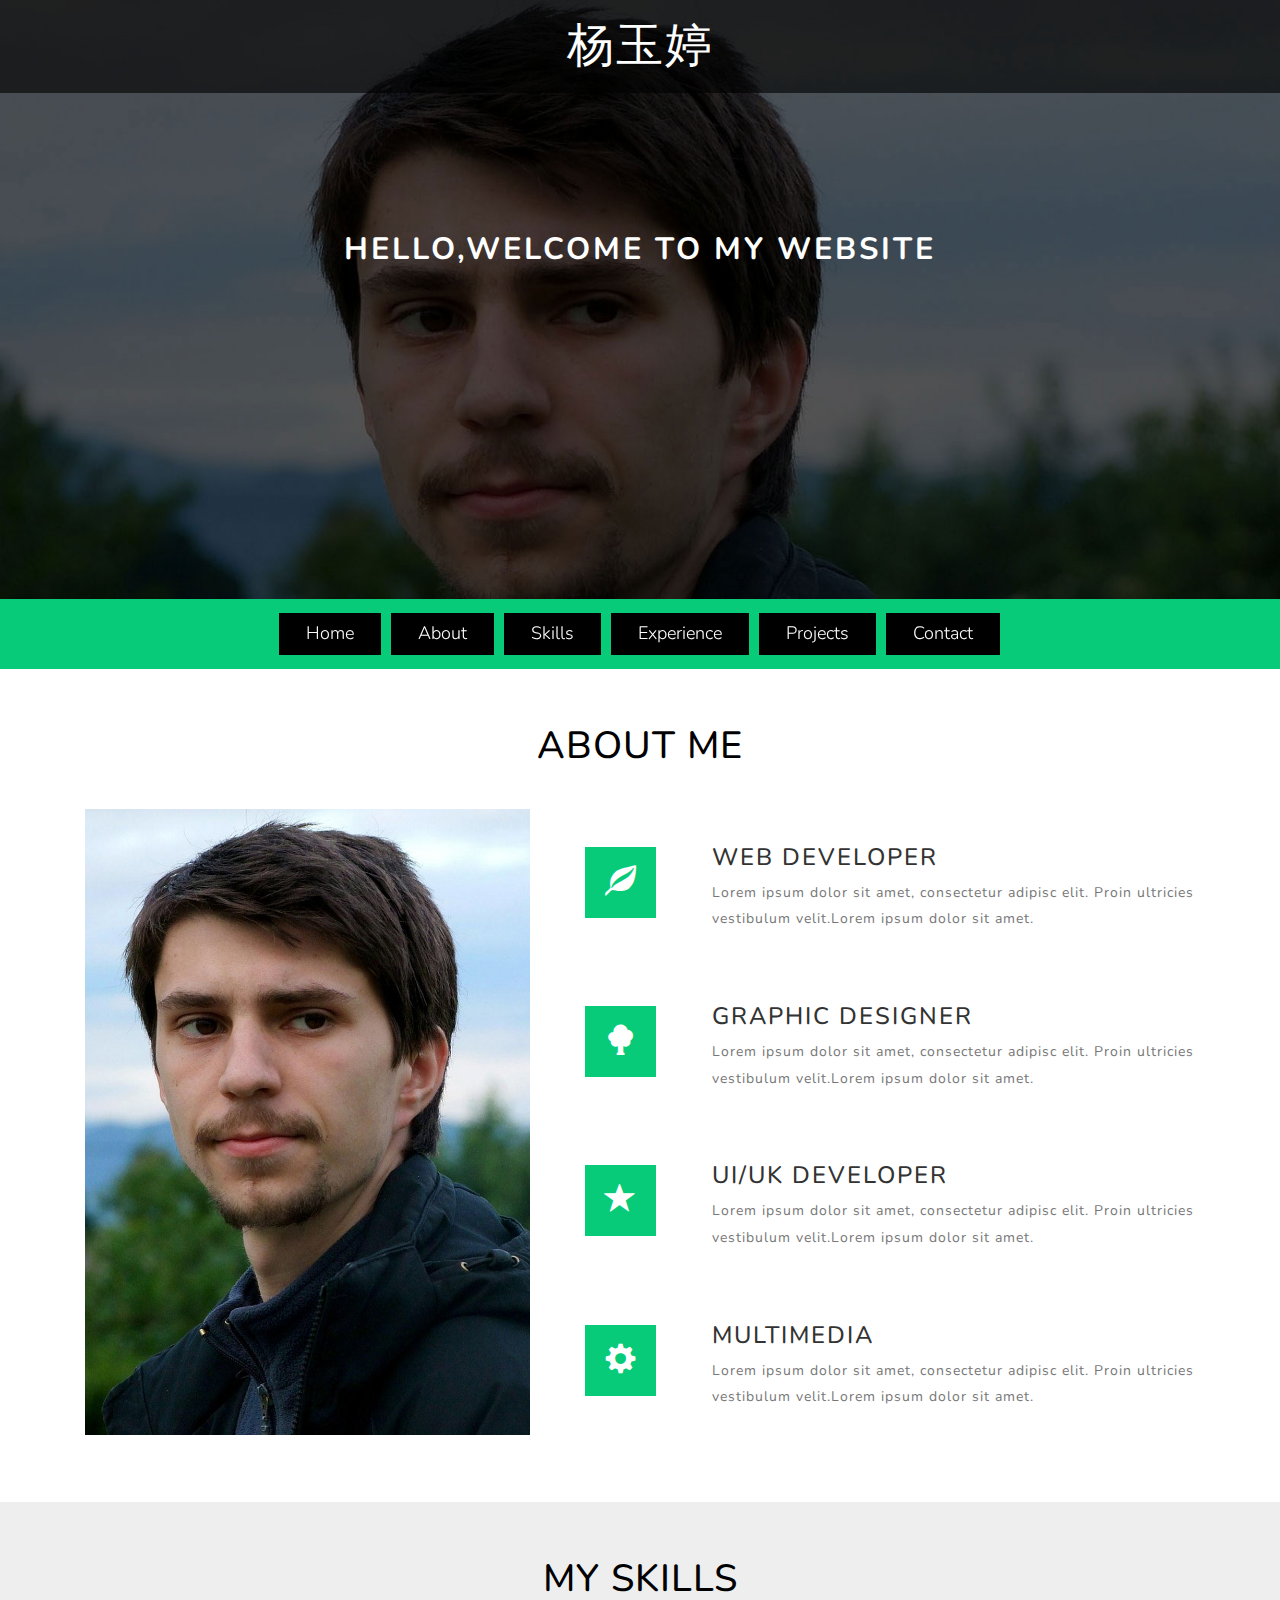
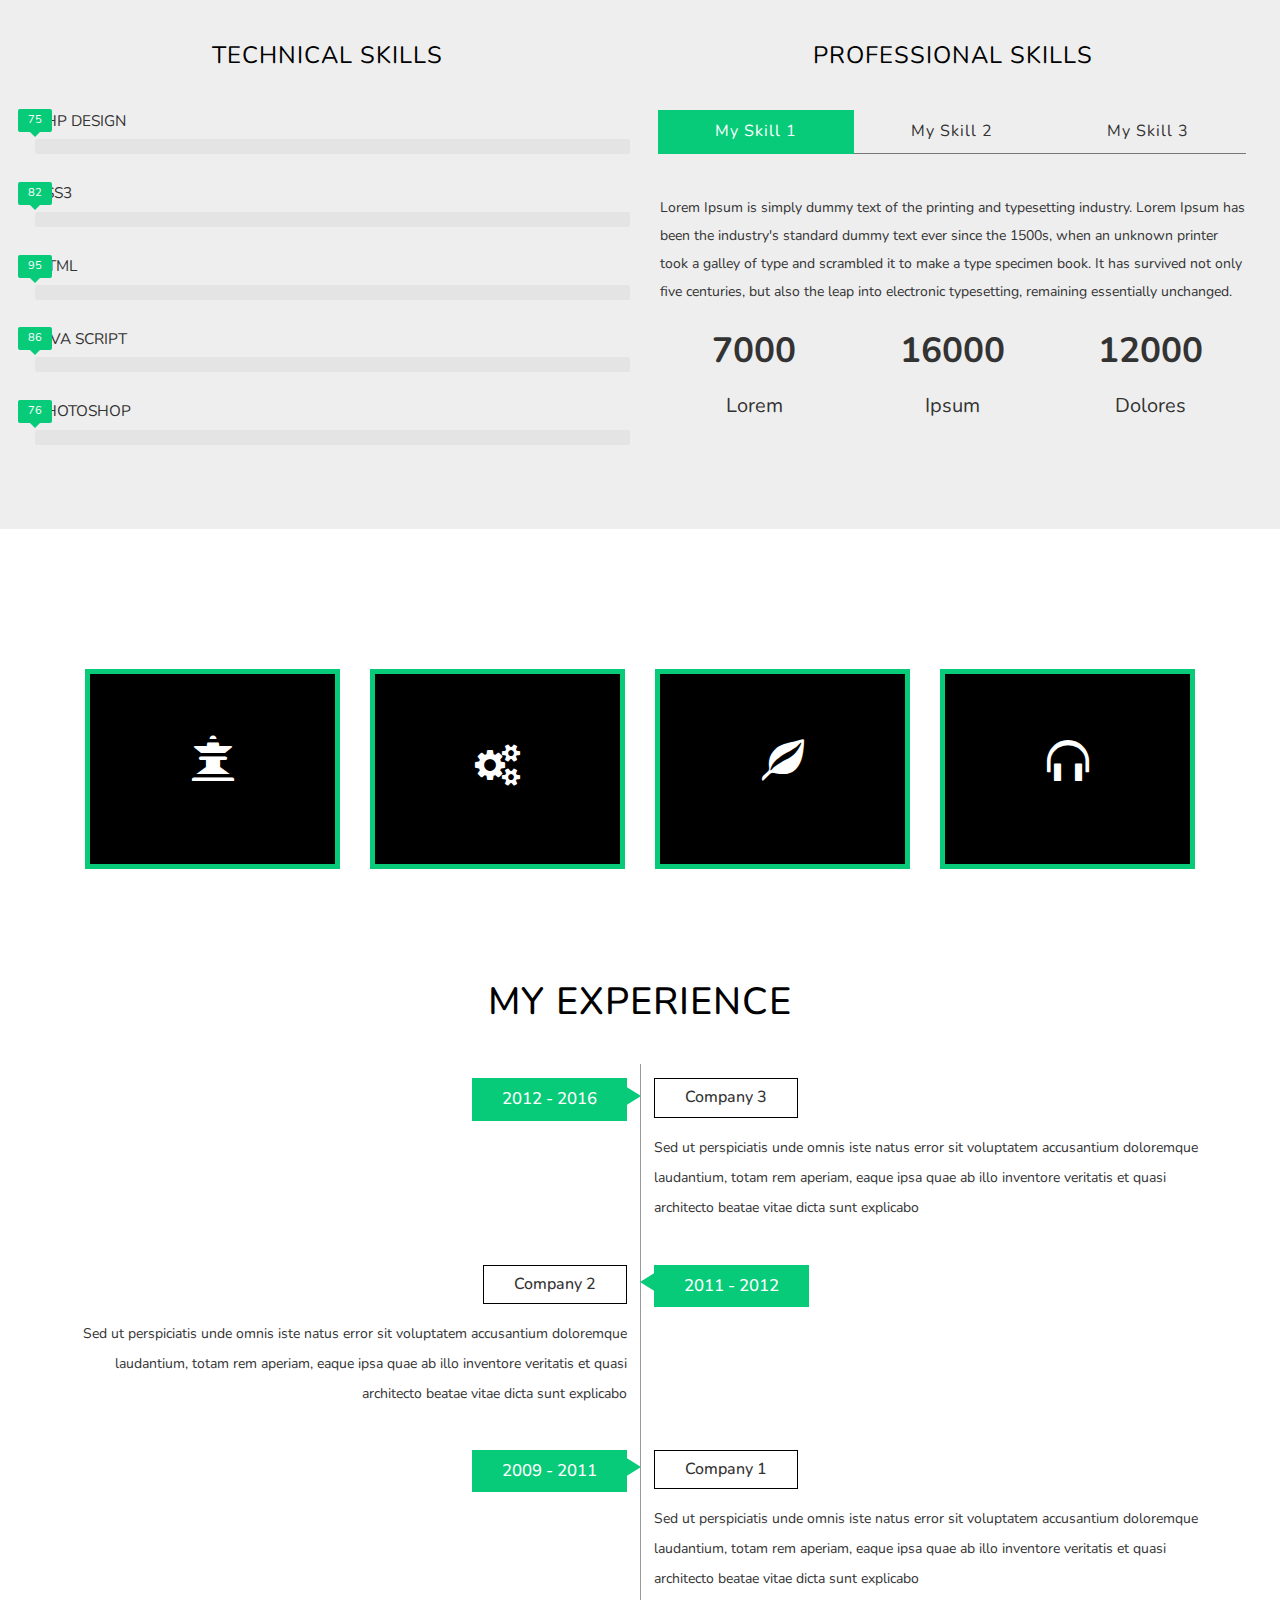
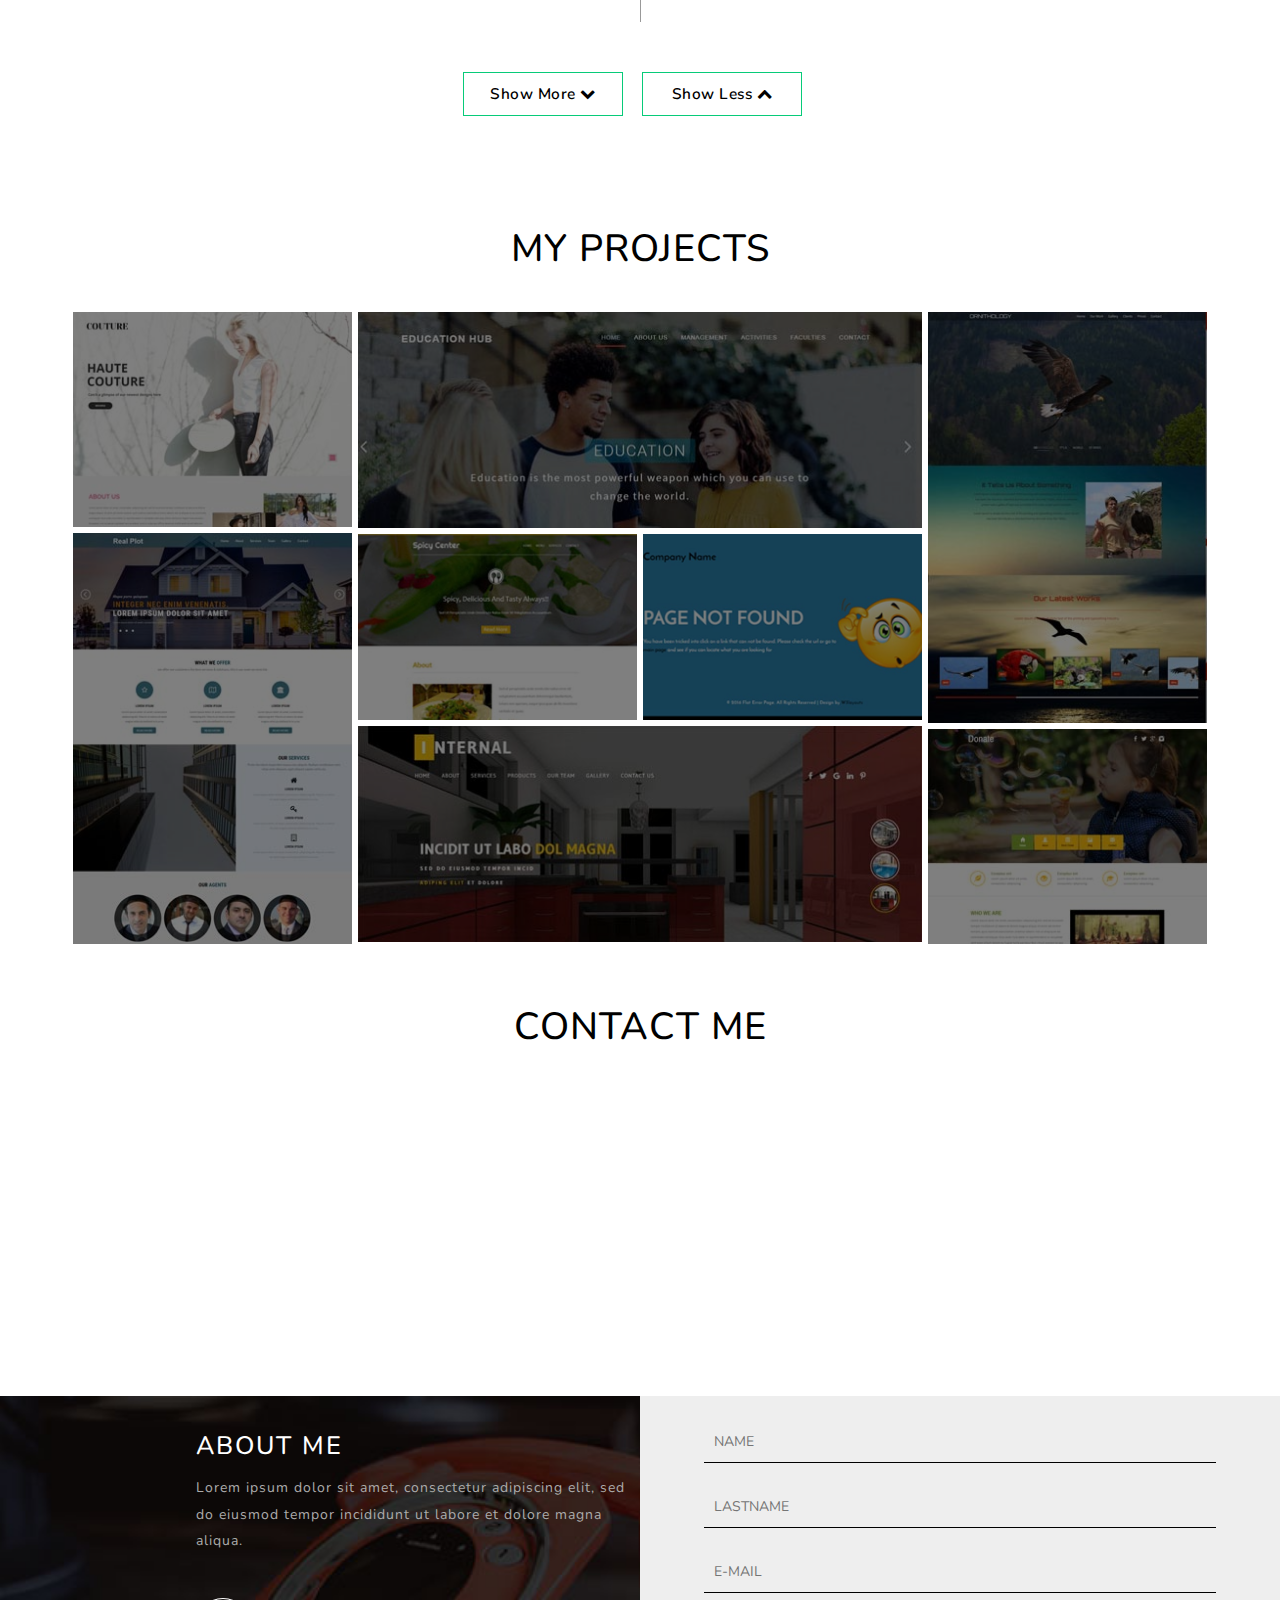
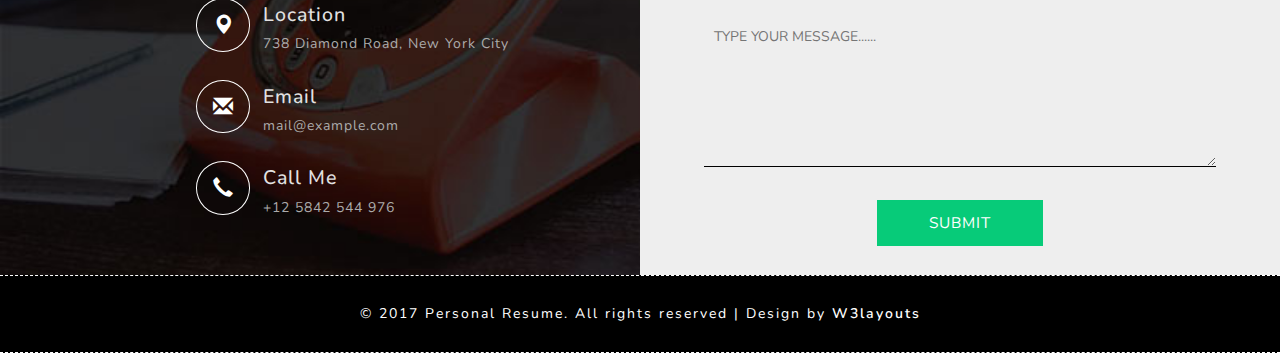
==== commit 03adbb4c: "home" ====
--- a/index.html
+++ b/index.html
@@ -9,7 +9,7 @@
 <html lang="en">
 <head>
 
-<title>Personal Resume a Personal Category Bootstrap Responsive Website Template | Home :: w3layouts</title>
+<title>杨玉婷</title>
 
 <!-- meta-tags -->
 <meta name="viewport" content="width=device-width, initial-scale=1">
@@ -35,13 +35,13 @@
 	<!-- Header -->
 	<div class="banner-agile">
 		<div class="logo-w3layouts">
-			<h1><a href="index.html">Personal Resume</a></h1>
+			<h1><a href="index.html">杨玉婷</a></h1>
 		</div>	
 		<div class="container">
 			<div class="banner-info-w3l">
-				<h3>Lorem ipsum</h3>
-				<h2>Hi,I am Nicholas James</h2>
-				<h4><a class="scroll" href="#about">About Me</a></h4>
+				<!-- <h3>Lorem ipsum</h3> -->
+				<h2>Hello,welcome to my website</h2>
+				<!-- <h4><a class="scroll" href="#about">About Me</a></h4> -->
 			</div>
 		</div>
 	</div>
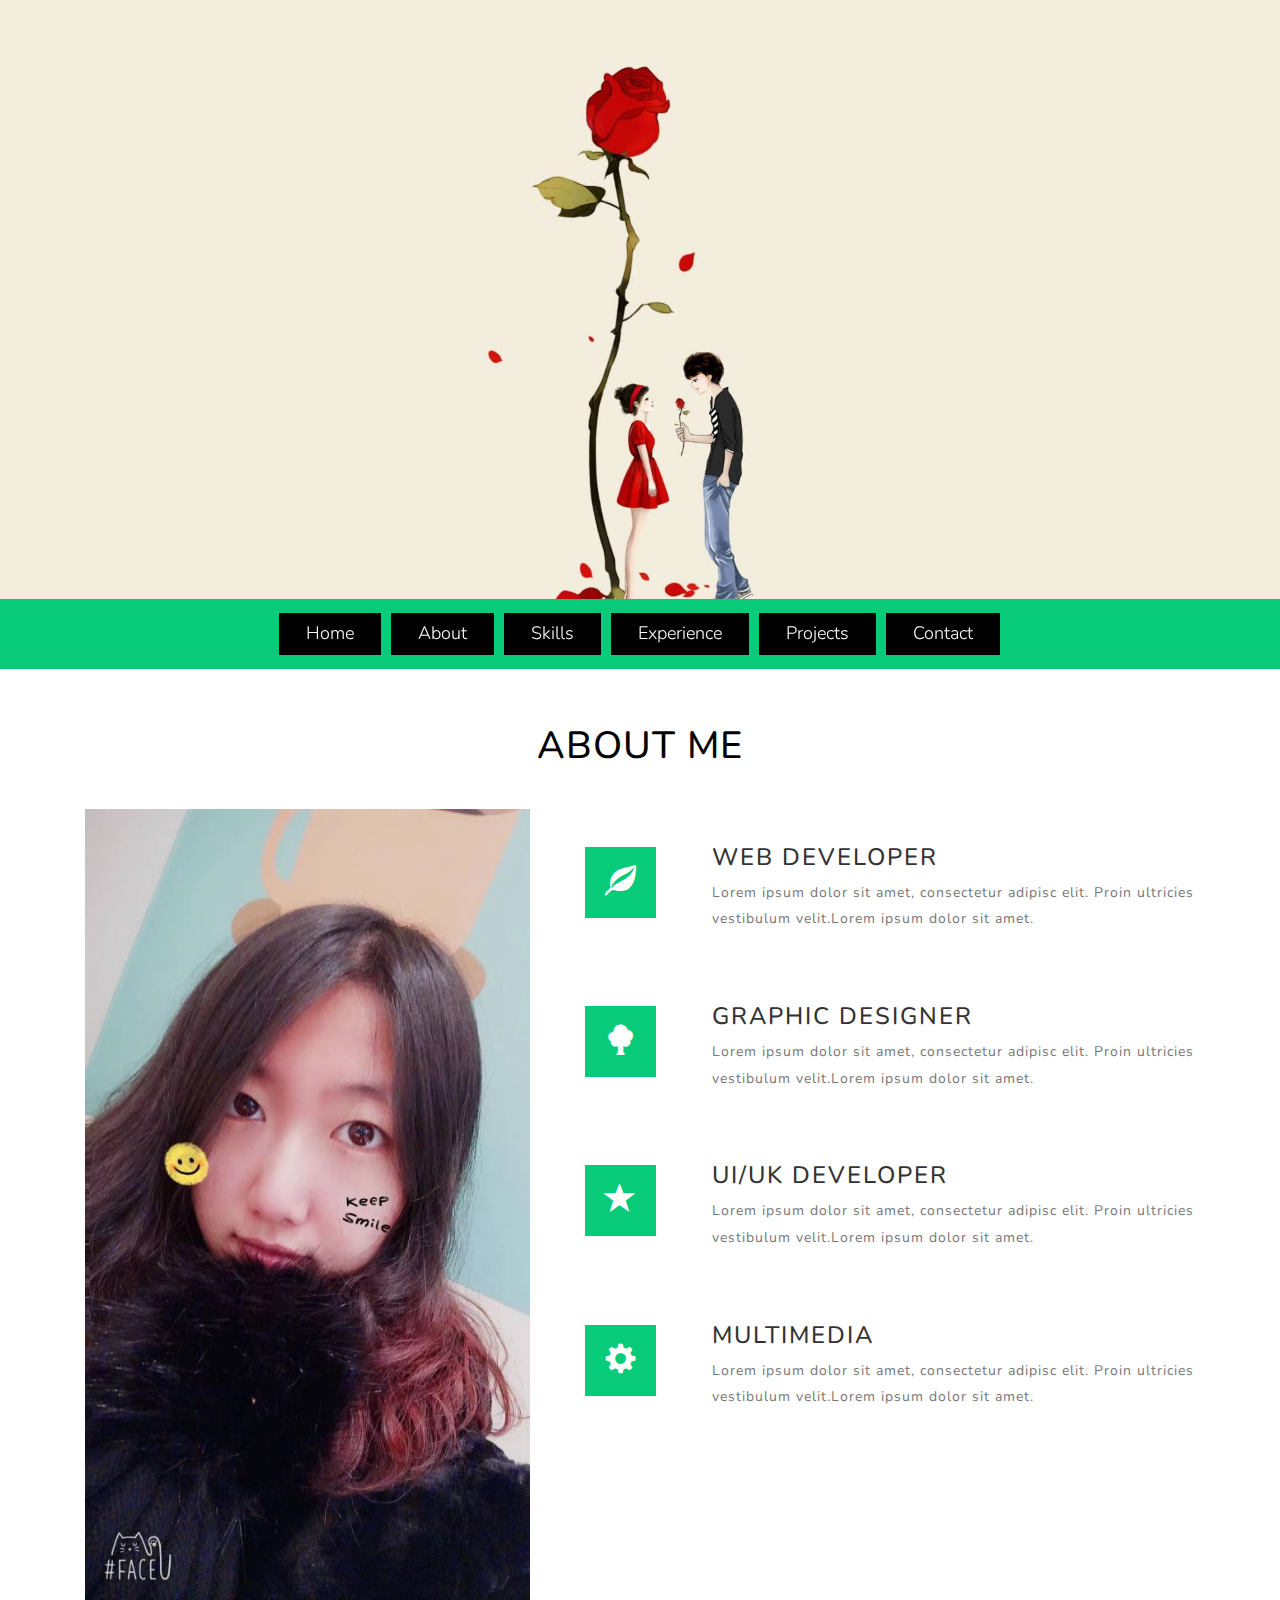
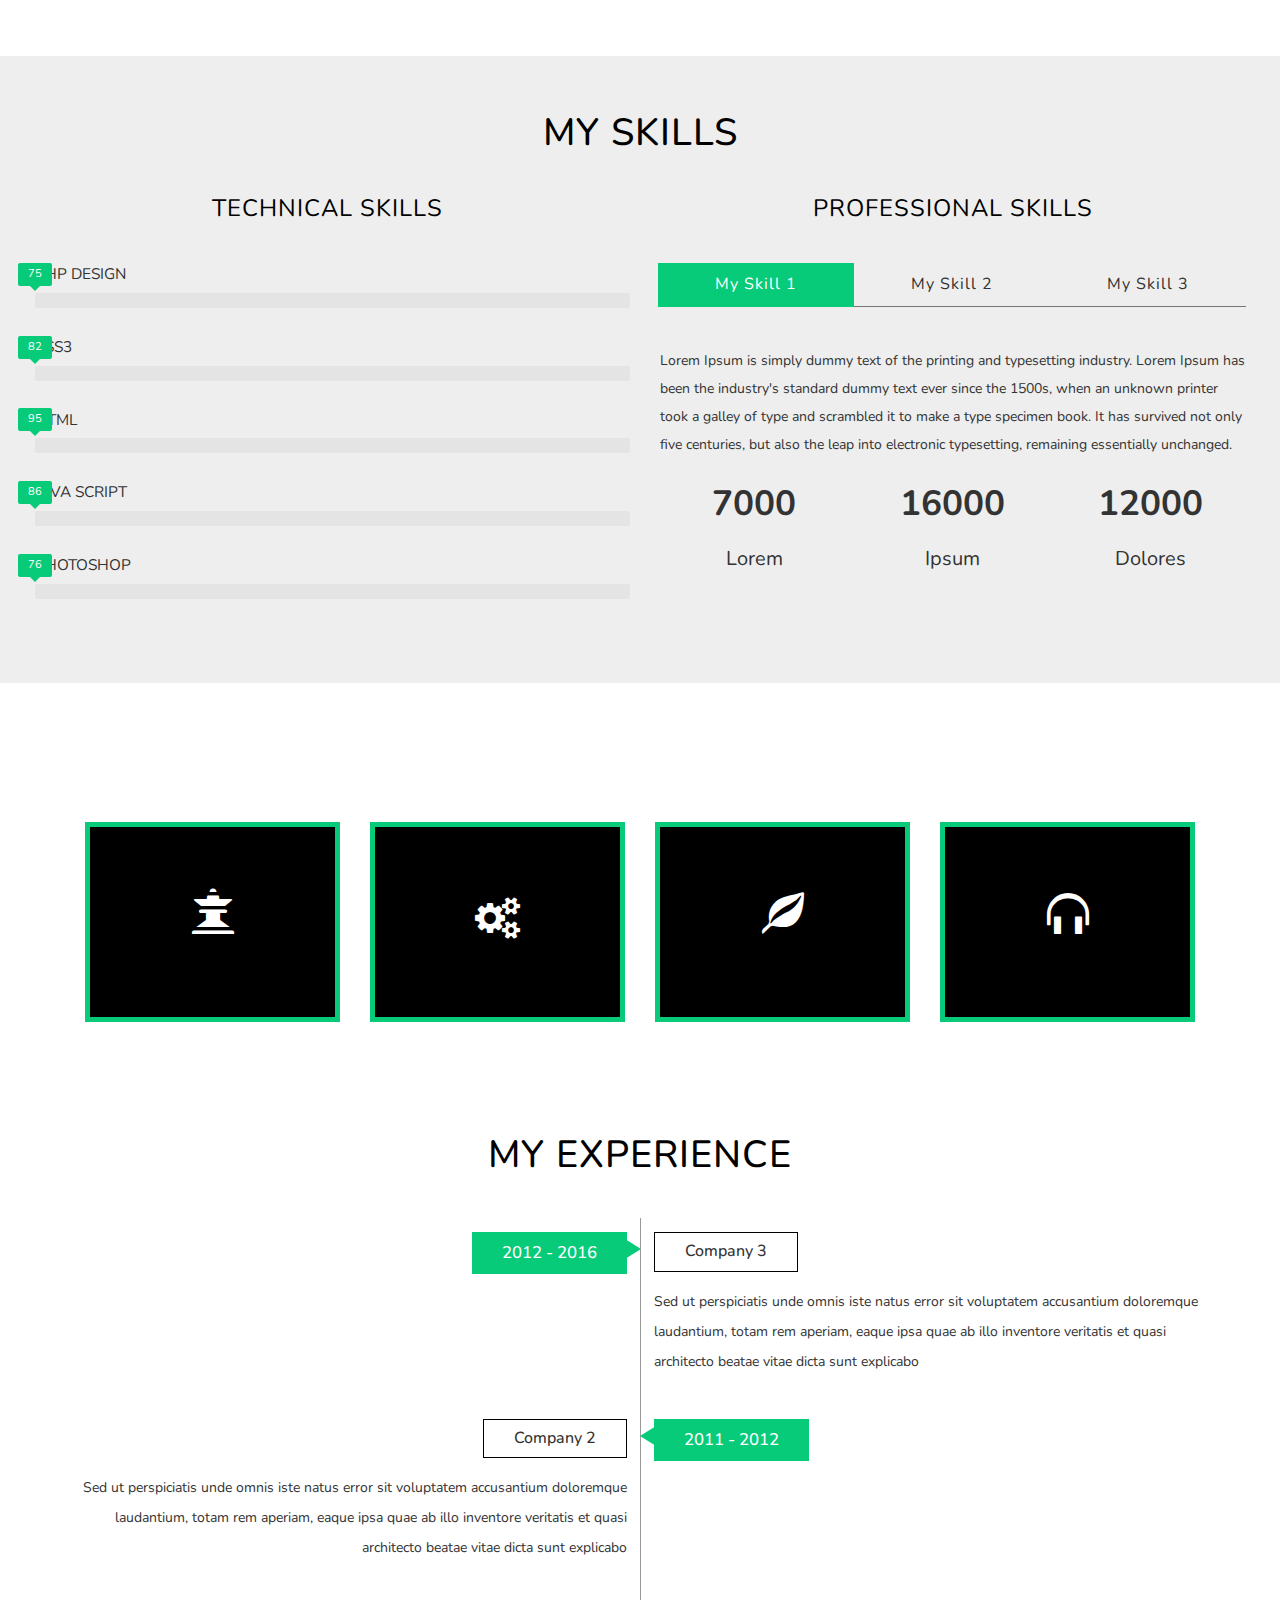
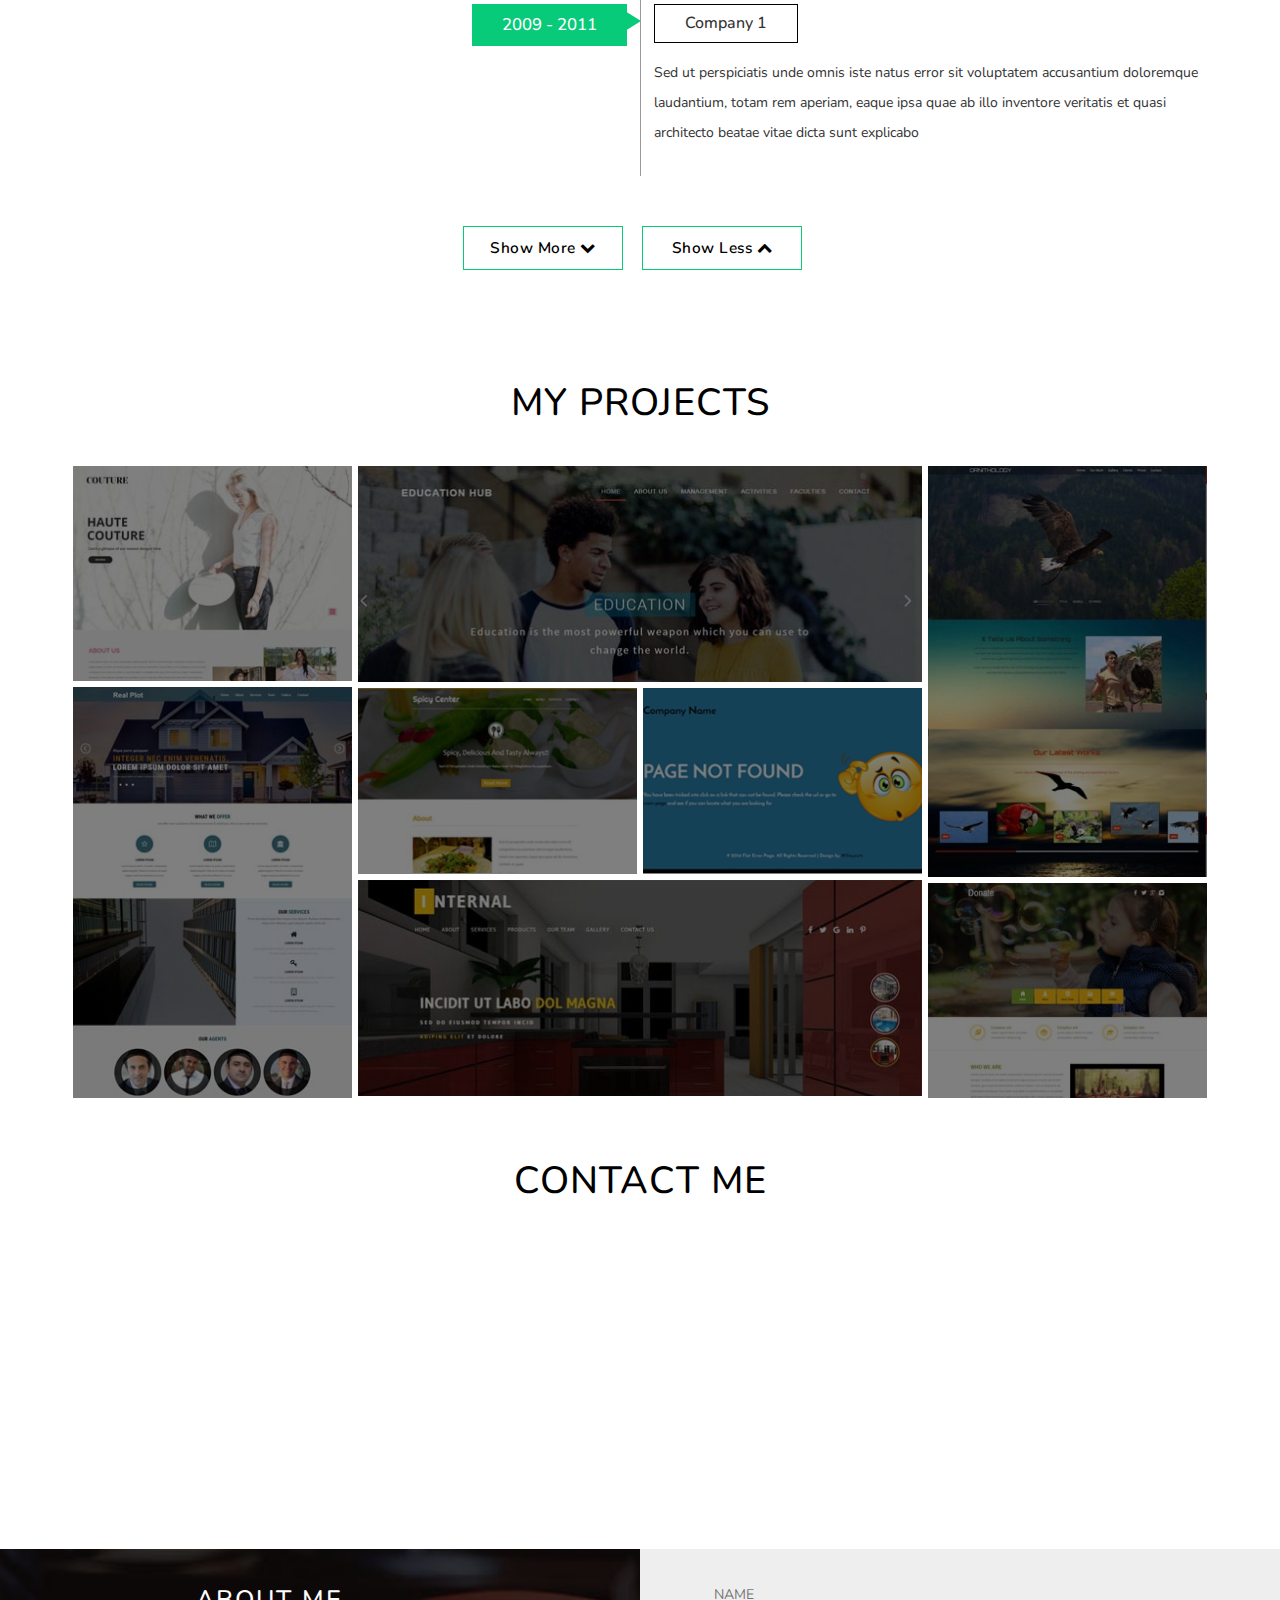
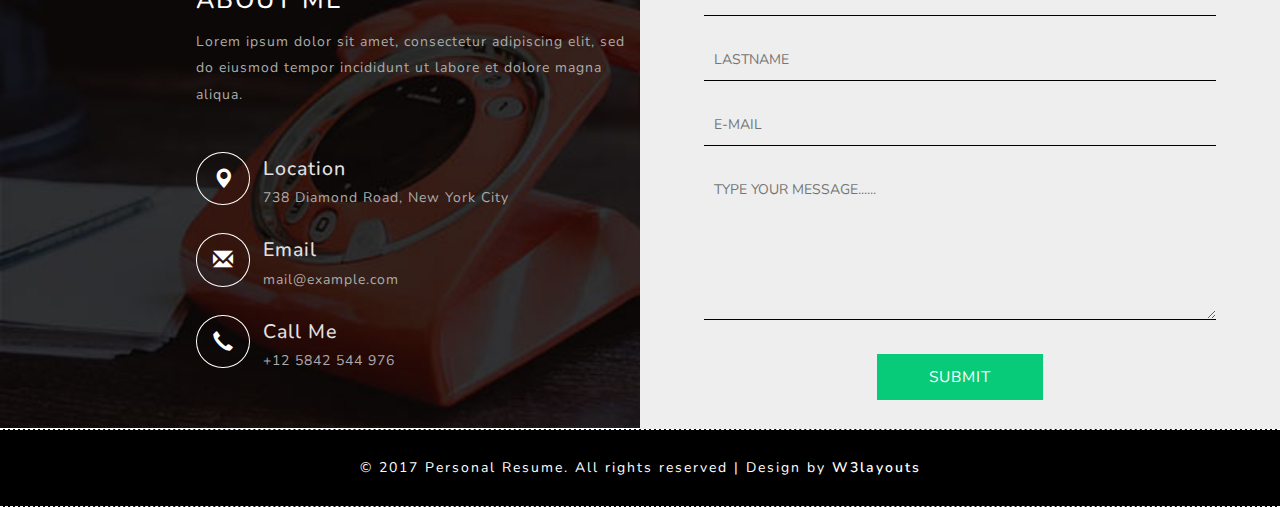
==== commit fbc5bb35: "home" ====
--- a/index.html
+++ b/index.html
@@ -9,7 +9,7 @@
 <html lang="en">
 <head>
 
-<title>杨玉婷</title>
+<title>杨玉婷de窝</title>
 
 <!-- meta-tags -->
 <meta name="viewport" content="width=device-width, initial-scale=1">
@@ -34,13 +34,13 @@
 
 	<!-- Header -->
 	<div class="banner-agile">
-		<div class="logo-w3layouts">
+		<!-- <div class="logo-w3layouts">
 			<h1><a href="index.html">杨玉婷</a></h1>
-		</div>	
+		</div>	 -->
 		<div class="container">
 			<div class="banner-info-w3l">
 				<!-- <h3>Lorem ipsum</h3> -->
-				<h2>Hello,welcome to my website</h2>
+				<!-- <h2>Hello,welcome to my website</h2> -->
 				<!-- <h4><a class="scroll" href="#about">About Me</a></h4> -->
 			</div>
 		</div>
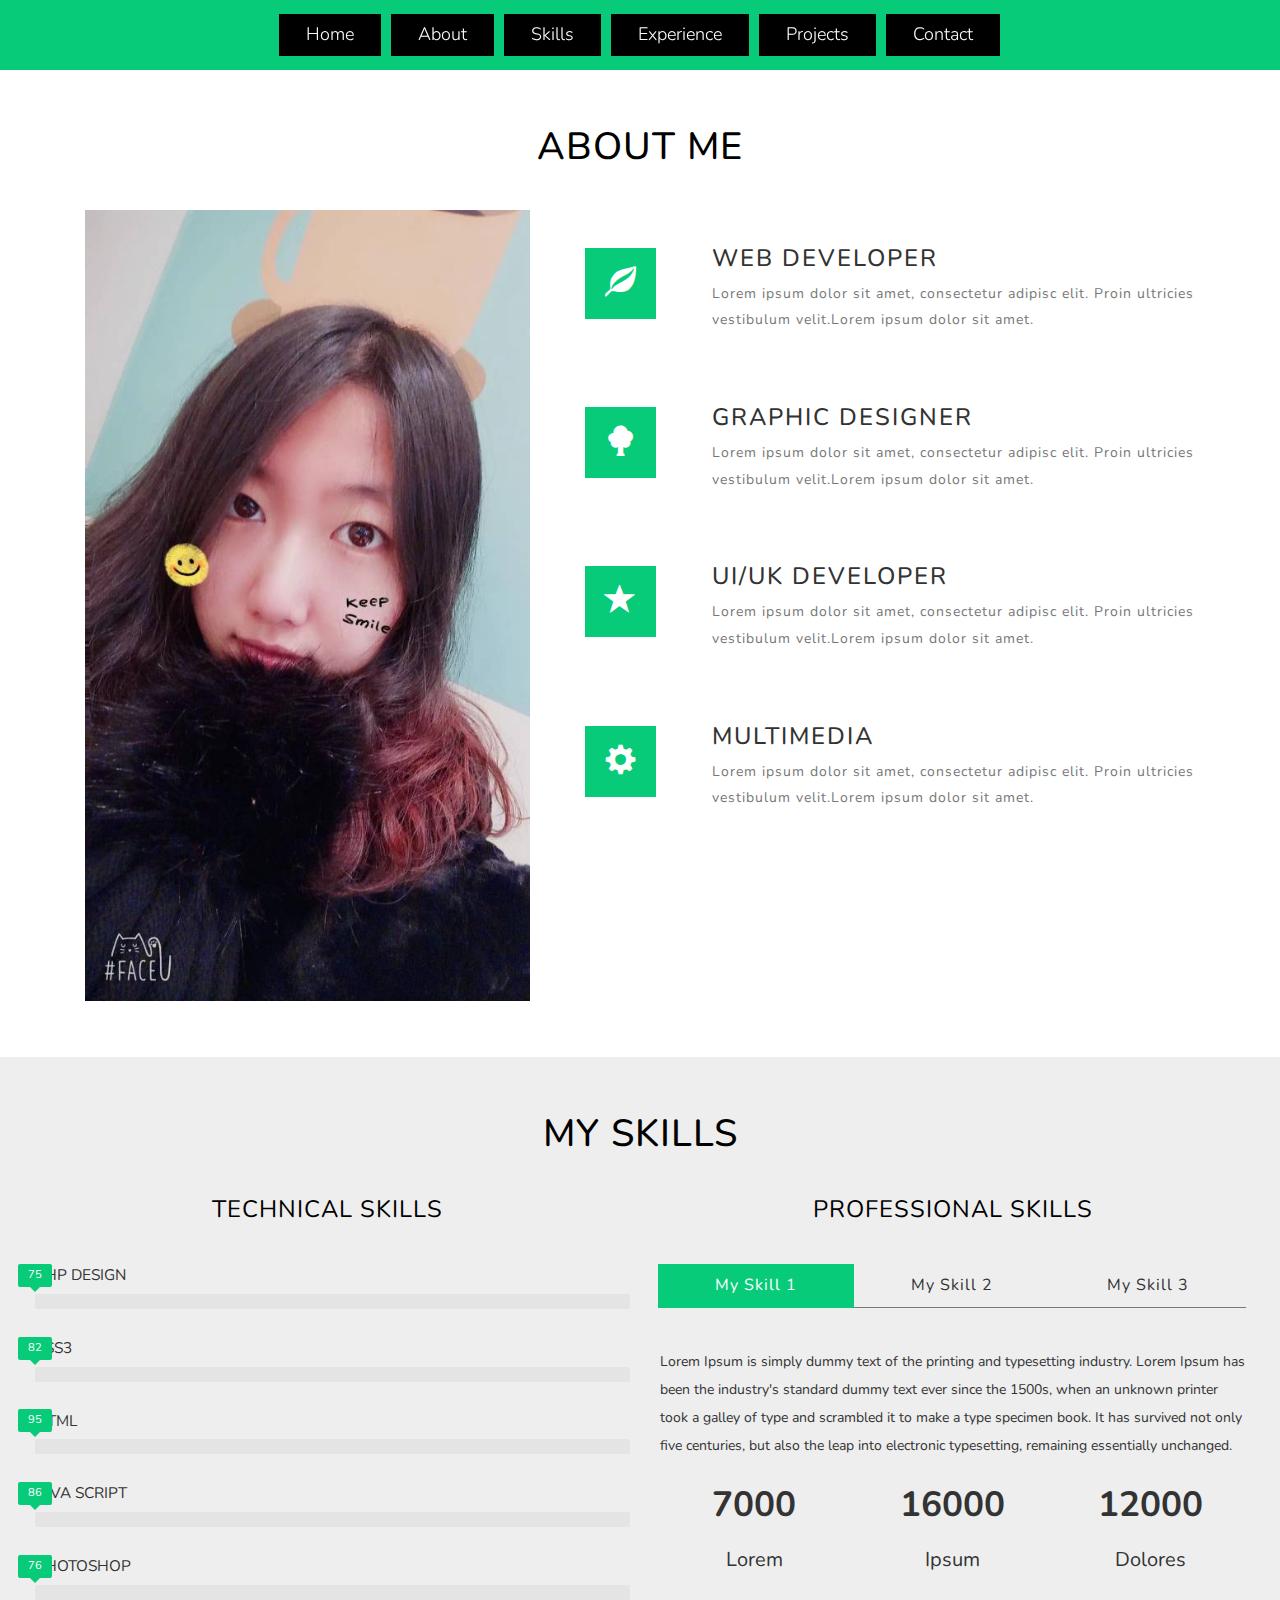
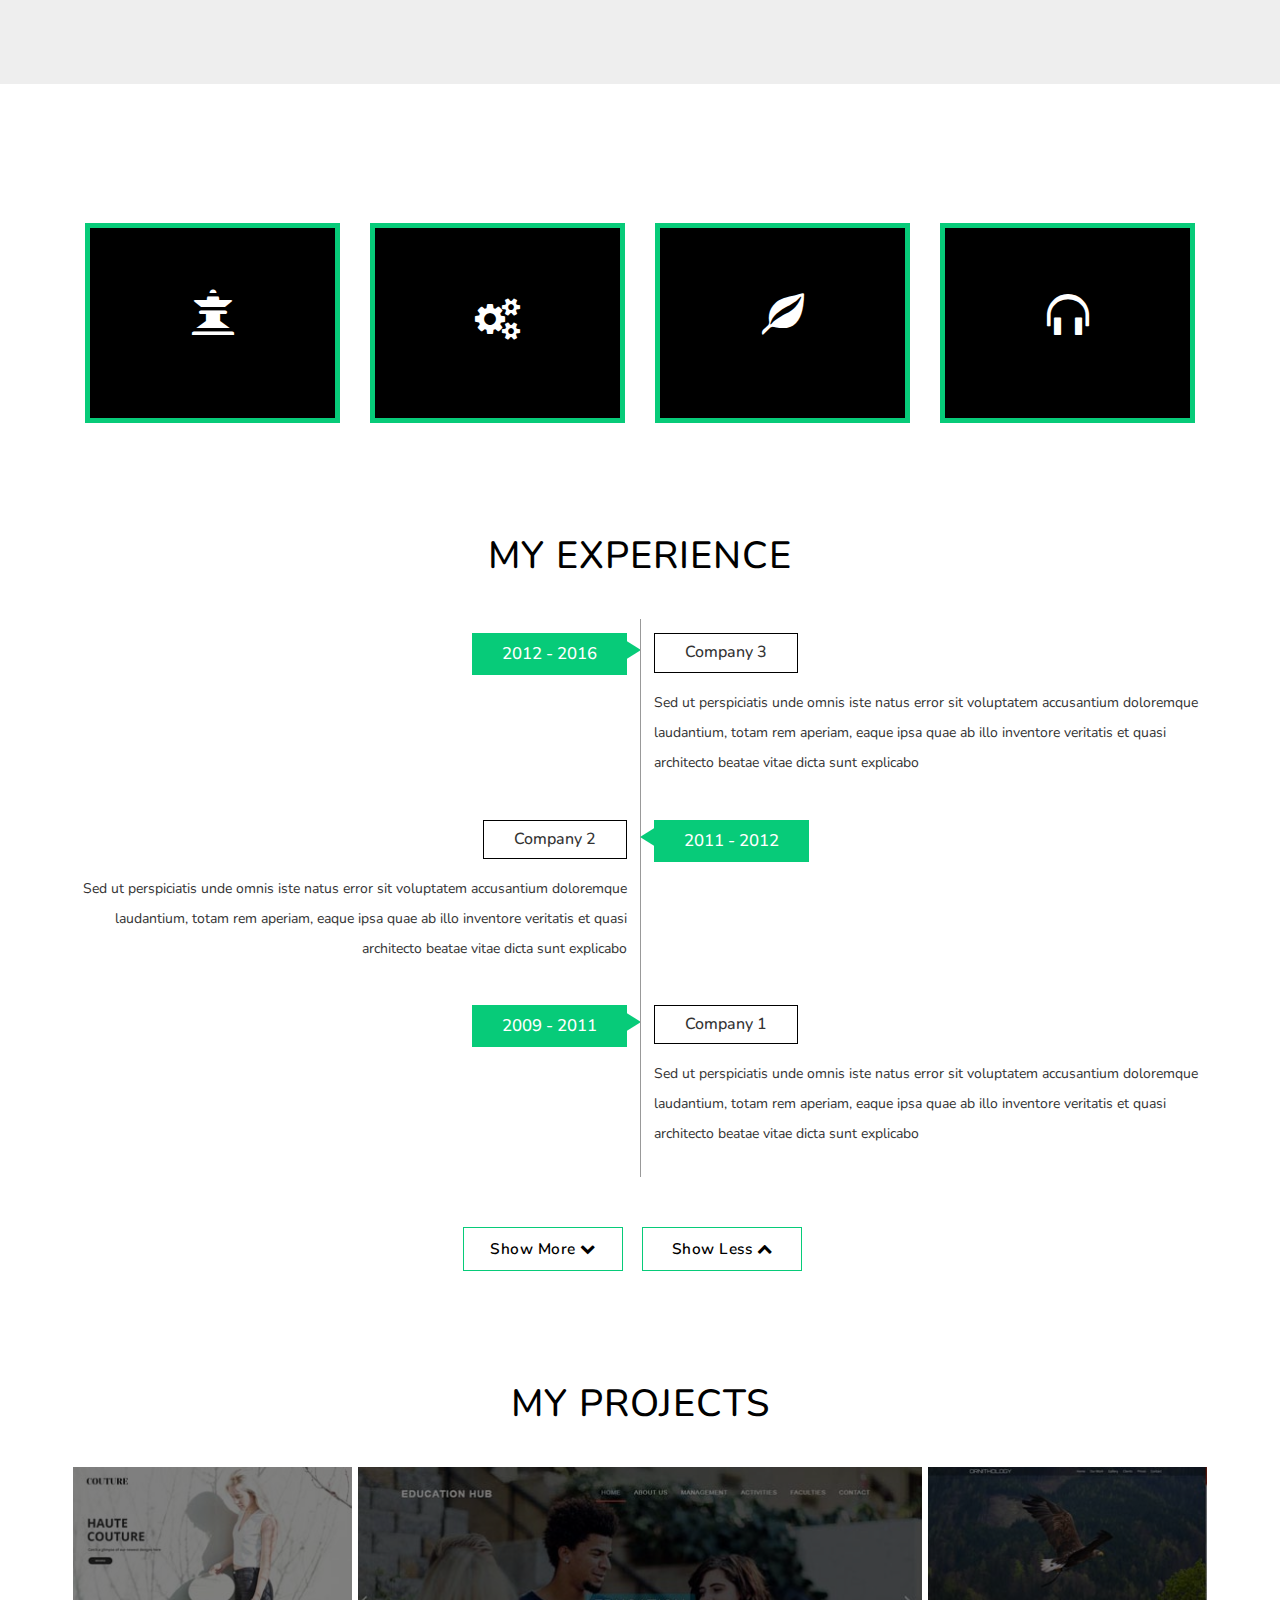
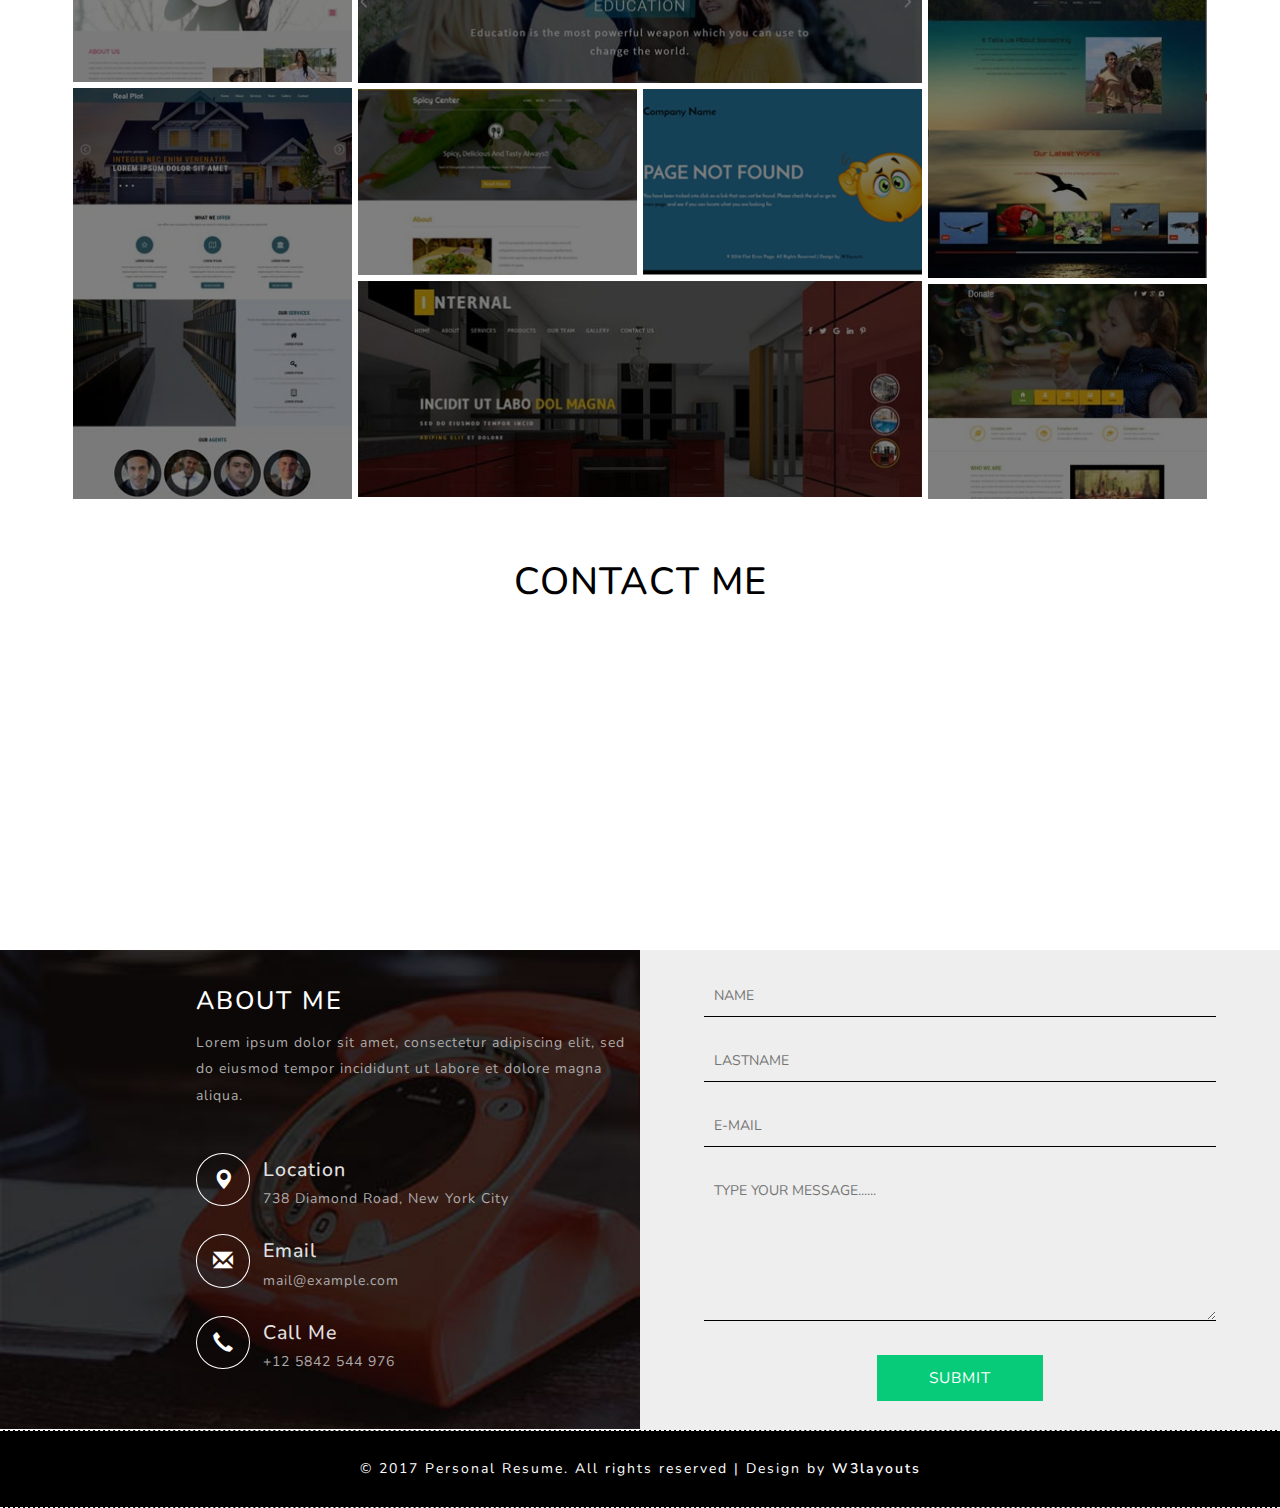
==== commit cffd5e25: "首页" ====
--- a/index.html
+++ b/index.html
@@ -33,18 +33,18 @@
 <body>
 
 	<!-- Header -->
-	<div class="banner-agile">
-		<!-- <div class="logo-w3layouts">
+	<!--<div class="banner-agile">
+		 <div class="logo-w3layouts">
 			<h1><a href="index.html">杨玉婷</a></h1>
-		</div>	 -->
+		</div>	
 		<div class="container">
-			<div class="banner-info-w3l">
+            <div class="banner-info-w3l"> -->
 				<!-- <h3>Lorem ipsum</h3> -->
 				<!-- <h2>Hello,welcome to my website</h2> -->
 				<!-- <h4><a class="scroll" href="#about">About Me</a></h4> -->
-			</div>
+		<!--	</div>
 		</div>
-	</div>
+    </div> -->
 	<div class="nav-agile">
 		<div class="container">
 			<!-- Navigation -->
@@ -614,4 +614,4 @@
 <!-- //Custom-JavaScript-Files -->
 
 </body>
-</html>+</html>
